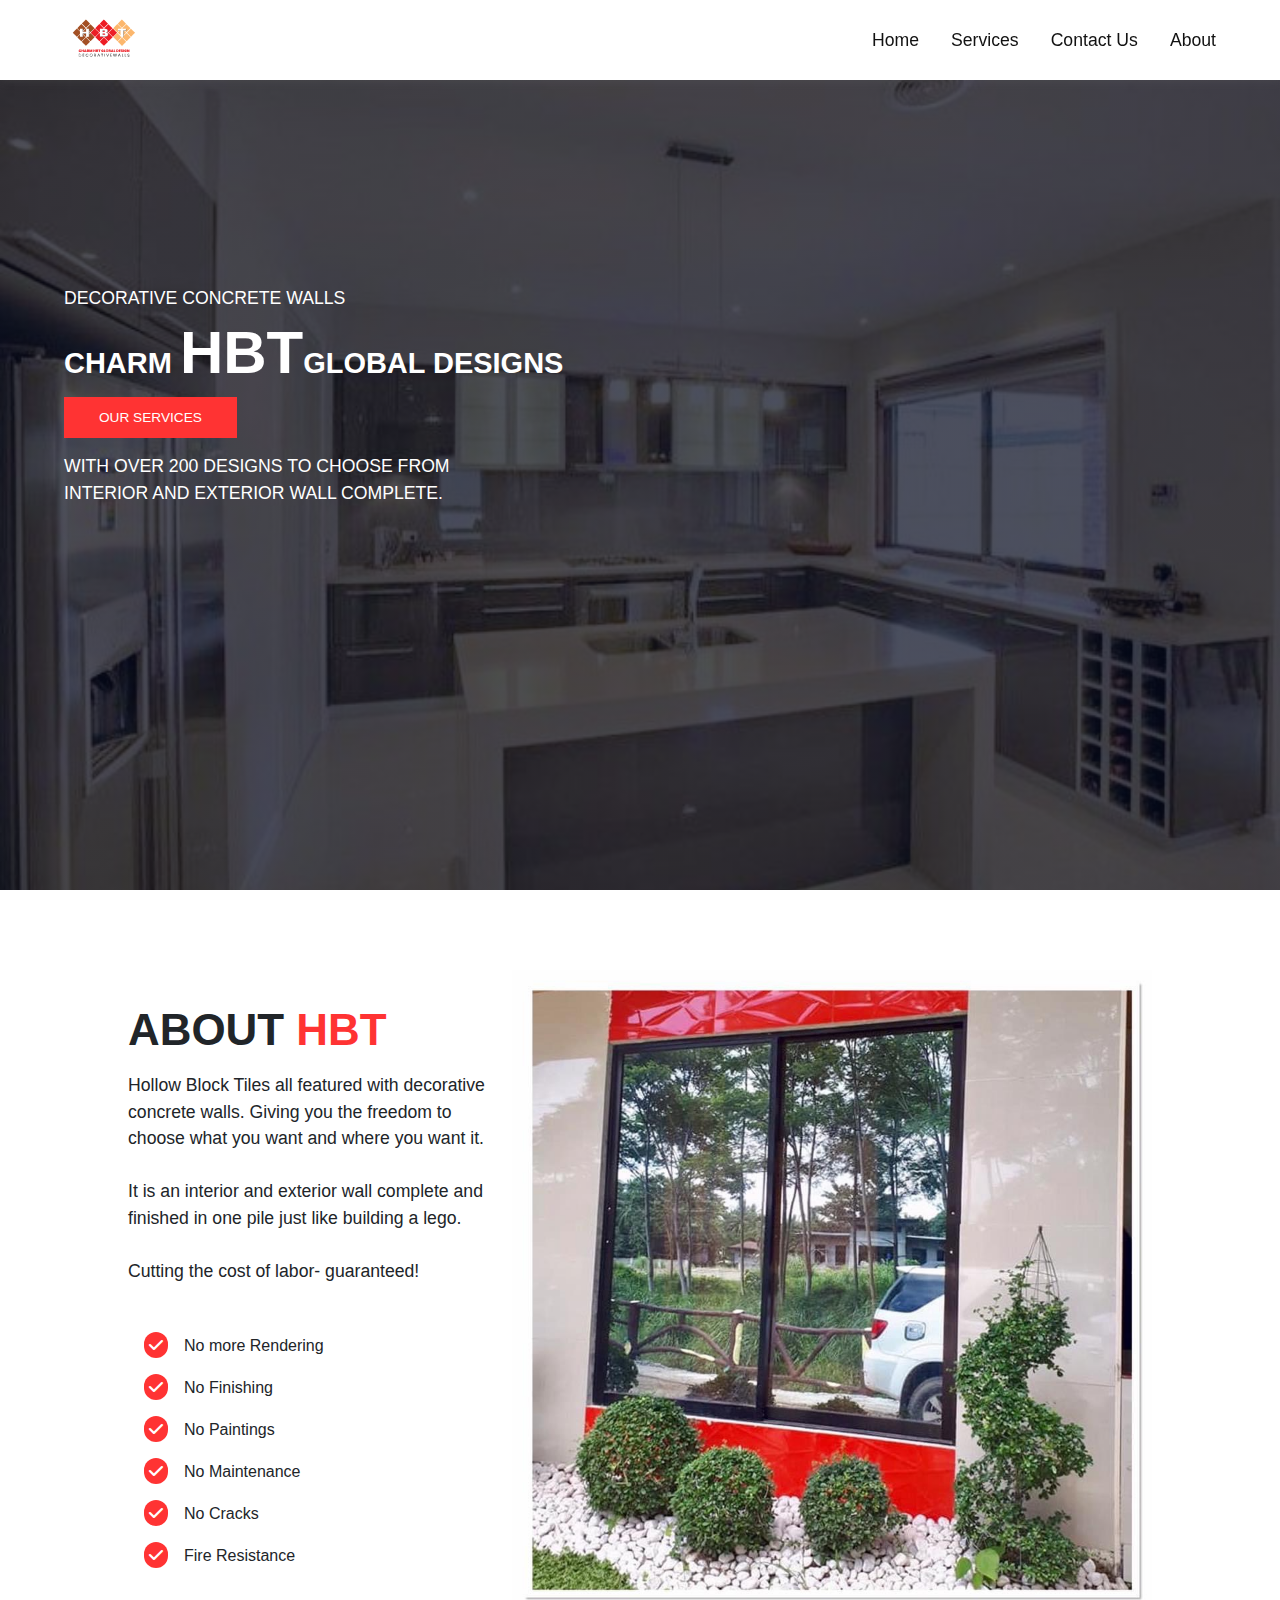
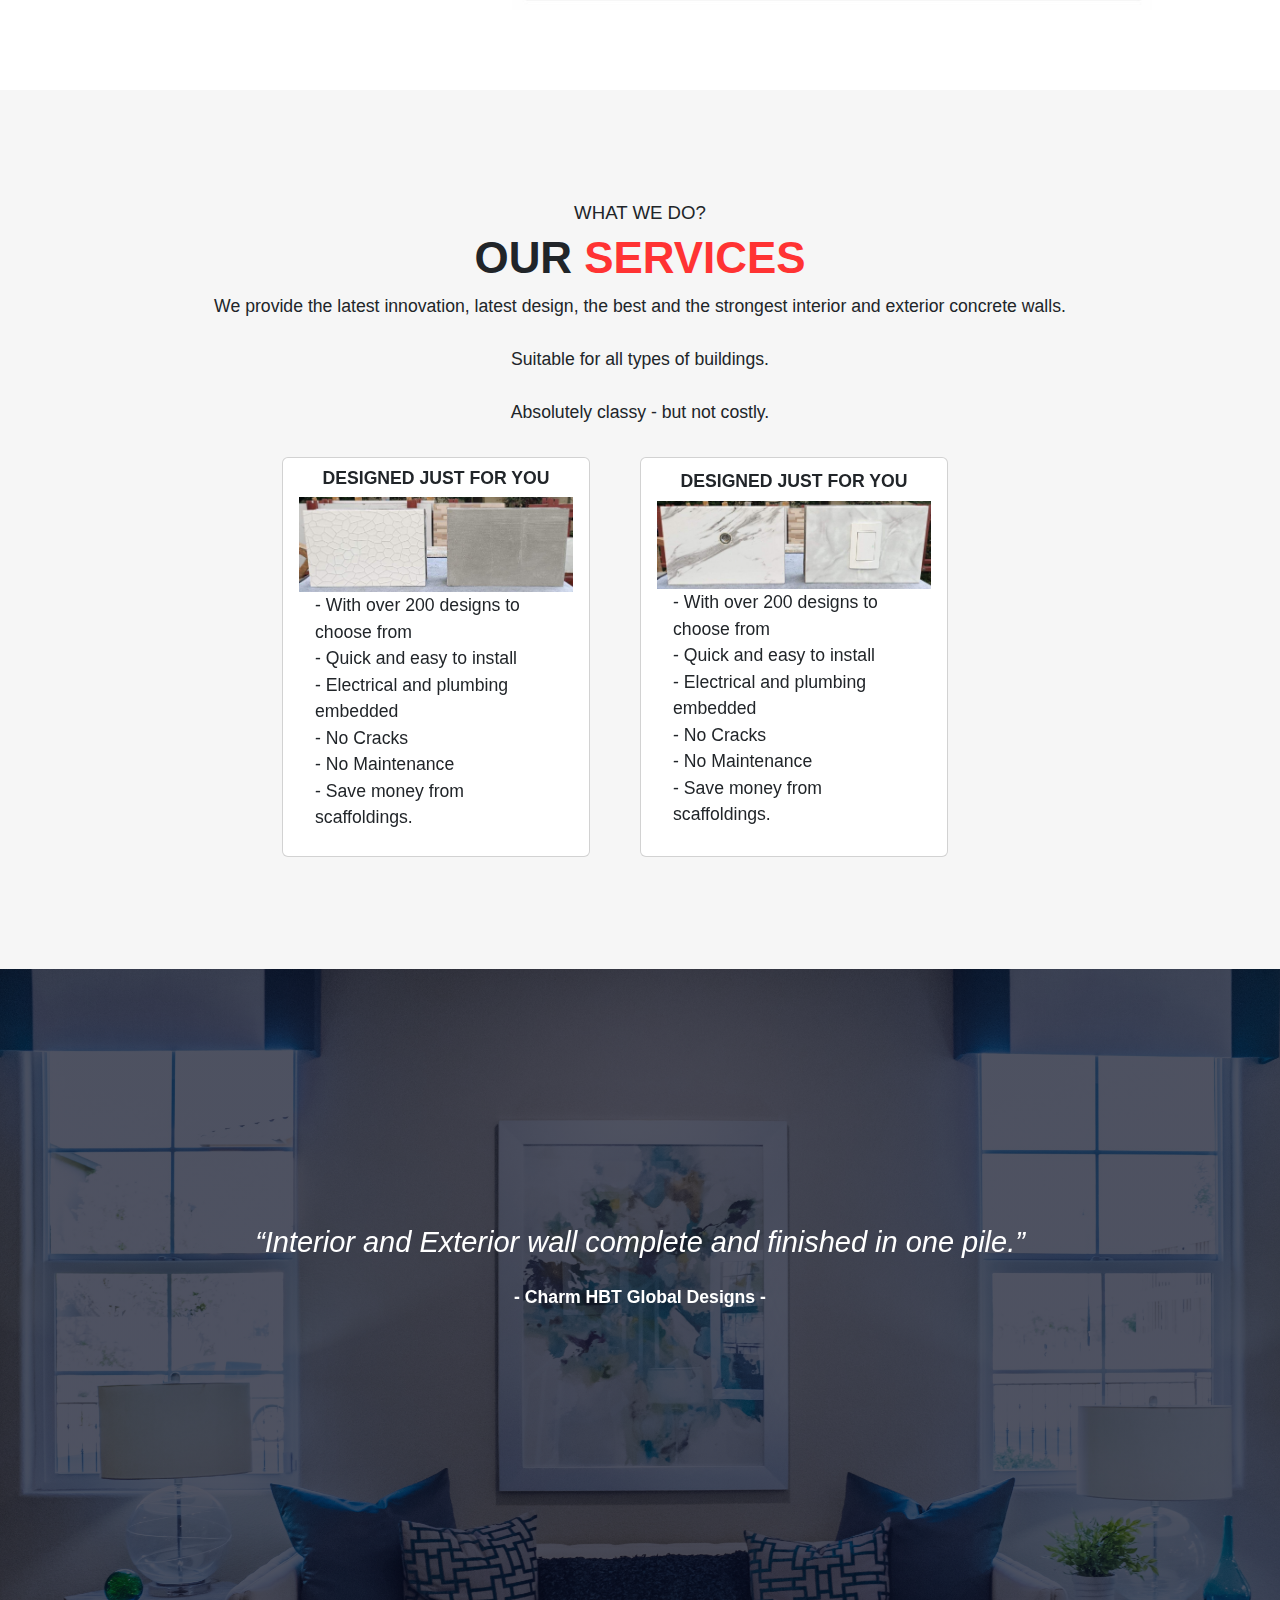
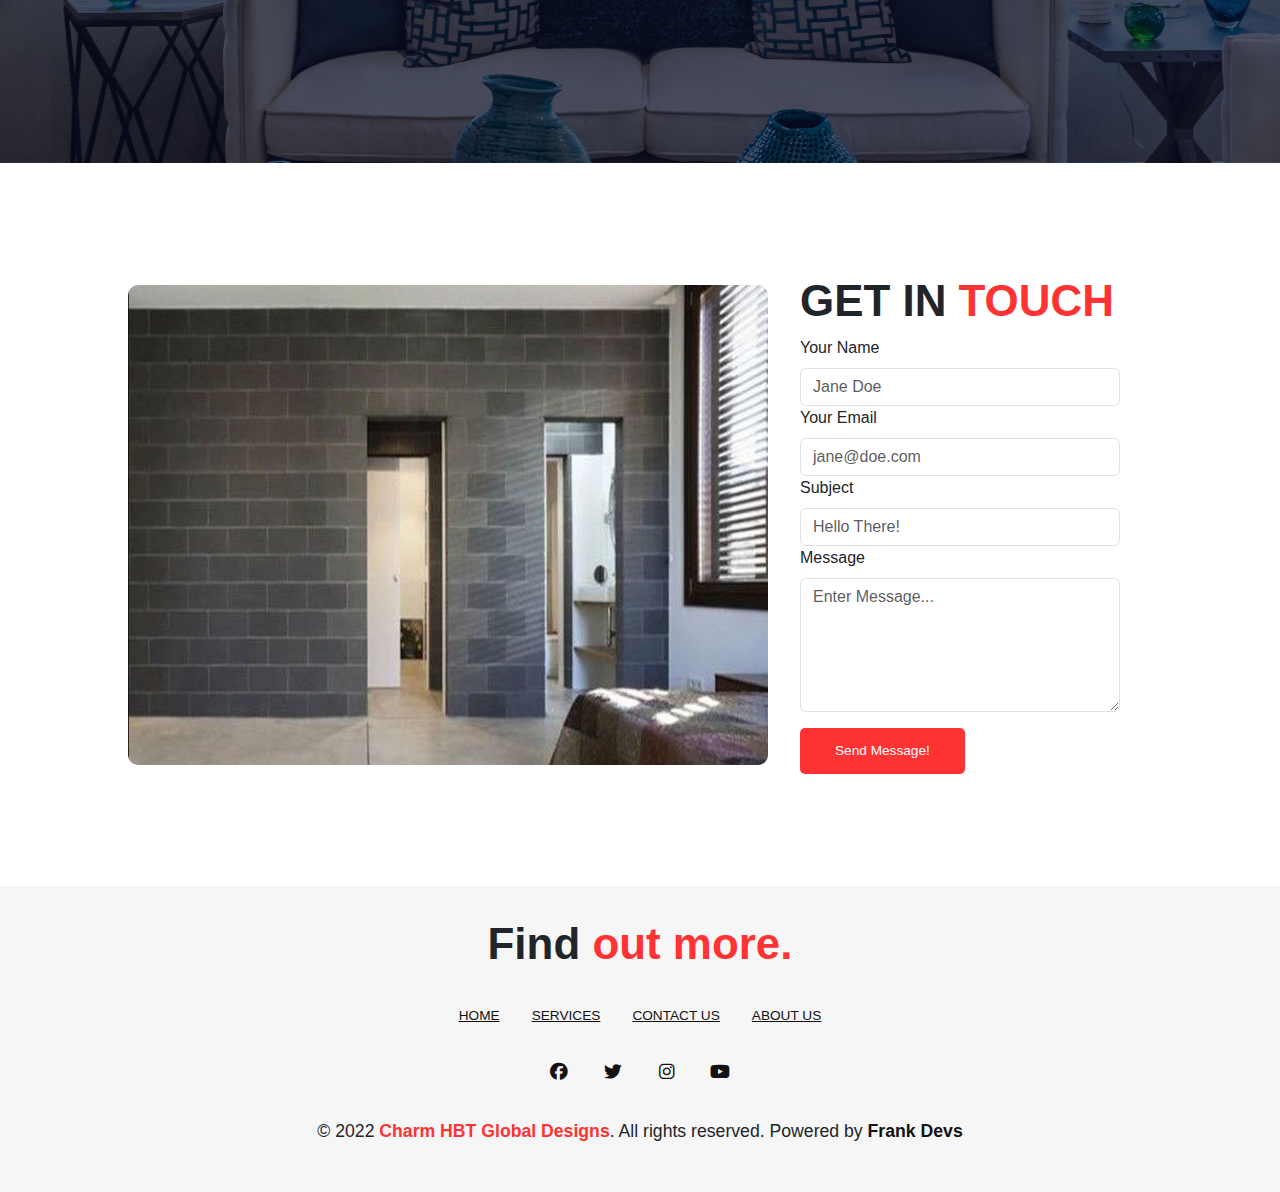
==== index.html @ bb8af771 "a" ====
<!DOCTYPE html>
<html lang="en">
<head>
    <meta charset="UTF-8">
    <meta http-equiv="X-UA-Compatible" content="IE=edge">
    <meta name="viewport" content="width=device-width, initial-scale=1.0">
    <link rel="icon" href="img/logo.ico">
    <link rel="stylesheet" href="https://cdnjs.cloudflare.com/ajax/libs/font-awesome/6.2.1/css/all.min.css">
    <link rel="stylesheet" href="css/style.css">
    <link rel="stylesheet" href="https://cdn.jsdelivr.net/npm/swiper/swiper-bundle.min.css" />
    <link href="https://cdn.jsdelivr.net/npm/bootstrap@5.0.2/dist/css/bootstrap.min.css" rel="stylesheet" />
    <title>Home - Charm HBT Global Designs</title>
</head>
<body>
    <header class="header">
        <section class="flex">
            <a href="index.html" class="logo"><img src="img/logo.svg" /></a>

            <nav class="navbar">
                <a href="index.html">Home</a>
                <a href="services.html">Services</a>
                <a href="contact.html">Contact Us</a>
                <a href="about.html">About</a>
            </nav>

            <div id="menu-btn" class="fas fa-bars"></div>
        </section>
    </header>

    <div class="cover">
        <div class="cover-desc">
            <h3>Decorative Concrete Walls</h3>
            <h1>Charm <b>HBT</b>Global Designs</h1>
            <a href="services.html" class="btn1">Our Services</a>
            <p>With over 200 designs to choose from<br>Interior and Exterior wall complete.</p>
        </div>
    </div>

    <div class="about">
        <div class="about-left">
            <h1>About <b>HBT</b></h1>
            <p>
                Hollow Block Tiles all featured with  decorative concrete walls. Giving you the freedom to choose what you want and where you want it.<br><br>
                It is an interior and exterior wall complete and finished in one pile just like building a lego.<br><br>Cutting the cost of labor- guaranteed!
            </p><br>
            <i class="fa-solid fa-check"></i>No more Rendering<br>
            <i class="fa-solid fa-check"></i>No Finishing<br>
            <i class="fa-solid fa-check"></i>No Paintings<br>
            <i class="fa-solid fa-check"></i>No Maintenance<br>
            <i class="fa-solid fa-check"></i>No Cracks<br>
            <i class="fa-solid fa-check"></i>Fire Resistance<br>
        </div>
        <div class="about-right">
            <img src="img/img4.jpg" />
        </div>
    </div>

    <div class="services">
        <div class="services-title">
            <h3>What we do?</h3>
            <h1>Our <b>Services</b></h1>
            <p>We provide the latest innovation, latest design, the best and the strongest interior and exterior concrete walls.<br><br>Suitable for all types of buildings.<br><br>Absolutely classy - but not costly.</p>
        </div>
        <div class="swiper mySwiper">
            <div class="swiper-wrapper">
                <div class="swiper-slide card">
                    <h1>Designed just for you</h1>
                    <img src="img/img6.jpg" />
                    <p>
                        - With over 200 designs to choose from<br>
                        - Quick and easy to install<br>
                        - Electrical and plumbing embedded<br>
                        - No Cracks<br>
                        - No Maintenance<br>
                        - Save money from scaffoldings.
                </p>
                </div>
                <div class="swiper-slide card">
                    <h1>Designed just for you</h1>
                    <img src="img/img7.jpg" />
                    <p>
                        - With over 200 designs to choose from<br>
                        - Quick and easy to install<br>
                        - Electrical and plumbing embedded<br>
                        - No Cracks<br>
                        - No Maintenance<br>
                        - Save money from scaffoldings.
                    </p>
                </div>
            </div>
        </div>
    </div>

    <div class="quote">
        <div class="quote-desc">
            <div class="swiper mySwiper1">
                <div class="swiper-wrapper">
                    <div class="swiper-slide">
                        <h3>“Interior and Exterior wall complete and finished in one pile.”</h3>
                        <p>- Charm HBT Global Designs -</p>
                    </div>
                    <div class="swiper-slide">
                        <h3>“Classy yet not costly save money and time with hundreds of designs to choose from.”</h3>
                        <p>- Charm HBT Global Designs -</p>
                    </div>
                    <div class="swiper-slide">
                        <h3>“Electrical and plumbing already embedded.”</h3>
                        <p>- Charm HBT Global Designs -</p>
                    </div>
                    <div class="swiper-slide">
                        <h3>“Quick and easy to install”</h3>
                        <p>- Charm HBT Global Designs -</p>
                    </div>
                    <div class="swiper-slide">
                        <h3>“Guaranteed less labor cost. Save heaps of money”</h3>
                        <p>- Charm HBT Global Designs -</p>
                    </div>
                </div>
            </div>
        </div>
    </div>

    <div class="contact">
        <div class="contact-img">
            <img src="img/img3.jpg" />
        </div>
        <div class="contact-desc order">
            <form action="contact.php" method="POST" class="form">
                <h1>Get In <b>Touch</b></h1>
                <div class="form-group">
                    <label for="name" class="form-label">Your Name</label>
                    <input type="text" class="form-control" id="name" name="name" placeholder="Jane Doe" tabindex="1" required>
                </div>
                <div class="form-group">
                    <label for="email" class="form-label">Your Email</label>
                    <input type="email" class="form-control" id="email" name="email" placeholder="jane@doe.com" tabindex="2" required>
                </div>
                <div class="form-group">
                    <label for="subject" class="form-label">Subject</label>
                    <input type="text" class="form-control" id="subject" name="subject" placeholder="Hello There!" tabindex="3" required>
                </div>
                <div class="form-group">
                    <label for="message" class="form-label">Message</label>
                    <textarea class="form-control" rows="5" cols="50" id="message" name="message" placeholder="Enter Message..." tabindex="4"></textarea>
                </div>
                <div>
                    <button type="submit" class="btn" name="submit">Send Message!</button>
                </div>
            </form>
        </div>
    </div>

    <div class="footer">
        <div class="footer-title">
            <h1>Find <b>out more.</b></h1>
            <ul>
                <li><a href="index.html">Home</a></li>
                <li><a href="services.html">Services</a></li>
                <li><a href="contact.html">Contact Us</a></li>
                <li><a href="about.html">About Us</a></li>
            </ul>
            <ol>
                <a href="services.html" target="_blank"><i class="fa-brands fa-facebook"></i></a>
                <a href="services.html" target="_blank"><i class="fa-brands fa-twitter"></i></a>
                <a href="services.html" target="_blank"><i class="fa-brands fa-instagram"></i></a>
                <a href="services.html" target="_blank"><i class="fa-brands fa-youtube"></i></a>
            </ol>
            <p>© 2022 <b>Charm HBT Global Designs</b>. All rights reserved. Powered by <b><a href="https://www.facebook.com/Dhinedevs" target="_blank">Frank Devs</a></b></p>
        </div>
    </div>

    <script src="https://cdn.jsdelivr.net/npm/swiper/swiper-bundle.min.js"></script>
    <script src="js/main.js"></script>
</body>
</html>
---- css/style.css ----
@import url("header.css");
@import url("footer.css");
.cover {
  height: 90vh;
  padding: 13rem 5%;
  background-image: linear-gradient(rgba(4, 9, 30, 0.7), rgba(4, 9, 30, 0.7)), url(/img/cover.jpg);
  background-position: center;
  background-size: cover;
}
.cover .cover-desc h3 {
  font-size: var(--p);
  font-weight: 500;
  color: var(--white);
  text-transform: uppercase;
}
.cover .cover-desc h1 {
  font-size: var(--h2);
  font-weight: 800;
  margin-bottom: 1rem;
  text-transform: uppercase;
  color: var(--white);
}
.cover .cover-desc p {
  font-size: var(--p);
  text-transform: uppercase;
  color: var(--white);
  margin-top: 1.5rem;
}
.cover .cover-desc b {
  color: var(--white);
  font-size: 60px;
}
.cover .cover-desc .btn1 {
  padding: 12px 34px;
  font-size: var(--a);
  border: 1px solid var(--red);
  background-color: var(--red);
  text-decoration: none;
  color: var(--white);
  text-transform: uppercase;
  transition: 0.5s ease;
}
.cover .cover-desc .btn1:hover {
  background-color: transparent;
  border: 1px solid var(--white);
  color: var(--white);
}

@media (max-width: 800px) and (min-width: 501px) {
  .cover {
    padding: 11rem 5%;
    text-align: center;
  }
}
@media (max-width: 500px) {
  .cover {
    padding: 9rem 1rem;
    text-align: center;
  }
  .cover .cover-desc h1 {
    margin-bottom: 1.5rem;
  }
  .cover .cover-desc .btn1 {
    padding: 1rem 2rem;
  }
}
.about {
  display: flex;
  justify-content: center;
  align-items: center;
  padding: 5rem 10%;
}
.about .about-left {
  width: 35rem;
}
.about .about-left p {
  font-size: var(--p);
  margin: 1rem 0;
}
.about .about-left h1 {
  font-size: var(--h1);
  text-transform: uppercase;
  font-weight: 800;
}
.about .about-left b {
  font-weight: 800;
  color: var(--red);
}
.about .about-left i {
  background-color: var(--red);
  border-radius: 50px;
  padding: 5px 5px;
  margin: 0.5rem 1rem;
  color: var(--white);
}
.about .about-right img {
  width: 40rem;
}

@media (max-width: 800px) {
  .about {
    width: 100%;
    display: block;
  }
  .about .about-left {
    width: 100%;
    margin-bottom: 2rem;
  }
  .about .about-left h3 {
    text-align: center;
  }
  .about .about-left h1 {
    text-align: center;
  }
  .about .about-left p {
    text-align: center;
    width: 100%;
  }
  .about .about-right img {
    width: 100%;
    border-radius: 20px;
  }
}
span {
  font-weight: 800;
}

.services {
  padding: 7rem 10%;
  background-color: var(--lightgray);
}
.services .services-title {
  margin-bottom: 2rem;
  text-align: center;
}
.services .services-title h3 {
  font-size: var(--h3);
  text-align: center;
  font-weight: 500;
  text-transform: uppercase;
}
.services .services-title h1 {
  font-size: var(--h1);
  text-align: center;
  font-weight: 800;
  text-transform: uppercase;
}
.services .services-title b {
  color: var(--red);
  font-weight: 800;
}
.services .services-title p {
  font-size: var(--p);
}
.services .swiper {
  width: 100%;
  height: 100%;
}
.services .swiper .swiper-wrapper {
  justify-content: center;
}
.services .swiper .swiper-wrapper .swiper-slide {
  height: 25rem;
  padding: 1rem 1rem;
  justify-content: center;
  align-items: center;
  background-color: var(--white);
  overflow: hidden;
}
.services .swiper .swiper-wrapper .swiper-slide h1 {
  font-size: var(--p);
  text-align: center;
  font-weight: 800;
  text-transform: uppercase;
}
.services .swiper .swiper-wrapper .swiper-slide img {
  width: 100%;
  height: 15rem;
  cursor: pointer;
  transition: all 0.5s ease;
}
.services .swiper .swiper-wrapper .swiper-slide img:hover {
  transform: scale(1.1);
}
.services .swiper .swiper-wrapper .swiper-slide h3 {
  font-size: var(--h3);
  font-weight: 800;
  text-transform: uppercase;
  padding: 1rem 1rem;
}
.services .swiper .swiper-wrapper .swiper-slide p {
  margin: 0 1rem;
  font-size: var(--p);
  margin-bottom: 1rem;
}
.services .swiper .swiper-wrapper .swiper-slide a {
  padding: 1rem 1rem;
  text-decoration: underline;
  color: var(--black);
  font-weight: 500;
  text-transform: uppercase;
}

@media (max-width: 800px) {
  .services {
    height: 100%;
    padding: 5rem 0.5rem;
  }
  .services .swiper .swiper-wrapper {
    justify-content: space-between;
  }
  .services .swiper .swiper-wrapper .swiper-slide {
    margin-bottom: 2.5rem;
  }
  .services .swiper .swiper-wrapper .swiper-slide img {
    height: auto;
  }
}
.quote {
  height: 88.2vh;
  padding: 15rem 10%;
  background-image: linear-gradient(rgba(4, 9, 30, 0.7), rgba(4, 9, 30, 0.7)), url(/img/cover2.jpg);
  background-position: center;
  background-size: cover;
}
.quote .quote-desc {
  text-align: center;
}
.quote .quote-desc h3 {
  font-size: var(--h2);
  color: var(--white);
  font-style: italic;
  font-weight: 500;
  padding: 1rem 1rem;
}
.quote .quote-desc p {
  padding: 0 1rem;
  color: var(--white);
  font-size: var(--p);
  font-weight: 800;
  margin-bottom: 1rem;
}

.contact {
  display: flex;
  justify-content: space-around;
  align-items: center;
  padding: 5rem 10%;
}
.contact .contact-img img {
  width: 40rem;
  height: 30rem;
  border-radius: 10px;
}
.contact .contact-desc {
  background-color: var(--white);
  padding: 2rem 2rem;
  border-radius: 10px;
}
.contact .contact-desc h1 {
  font-size: var(--h1);
  text-transform: uppercase;
  font-weight: 800;
}
.contact .contact-desc b {
  color: var(--red);
  font-weight: 800;
}
.contact .contact-desc textarea {
  margin-bottom: 1rem;
}
.contact .contact-desc .btn {
  padding: 12px 34px;
  border-radius: 5px;
  background-color: var(--red);
  color: var(--white);
  font-size: var(--a);
  text-decoration: none;
  transition: 0.5s ease;
}
.contact .contact-desc .btn:hover {
  background-color: var(--black);
}

@media (max-width: 800px) and (min-width: 501px) {
  .contact {
    padding: 5rem 2rem;
  }
  .contact .contact-img img {
    width: 25rem;
  }
  .contact .contact-desc {
    padding-left: 2rem;
    padding-right: 0;
  }
}
@media (max-width: 500px) {
  .contact {
    padding: 5rem 2rem;
    display: block;
  }
  .contact .contact-img img {
    display: none;
  }
  .contact .contact-desc {
    padding: 0;
  }
  .contact .contact-desc h1 {
    text-align: center;
  }
}
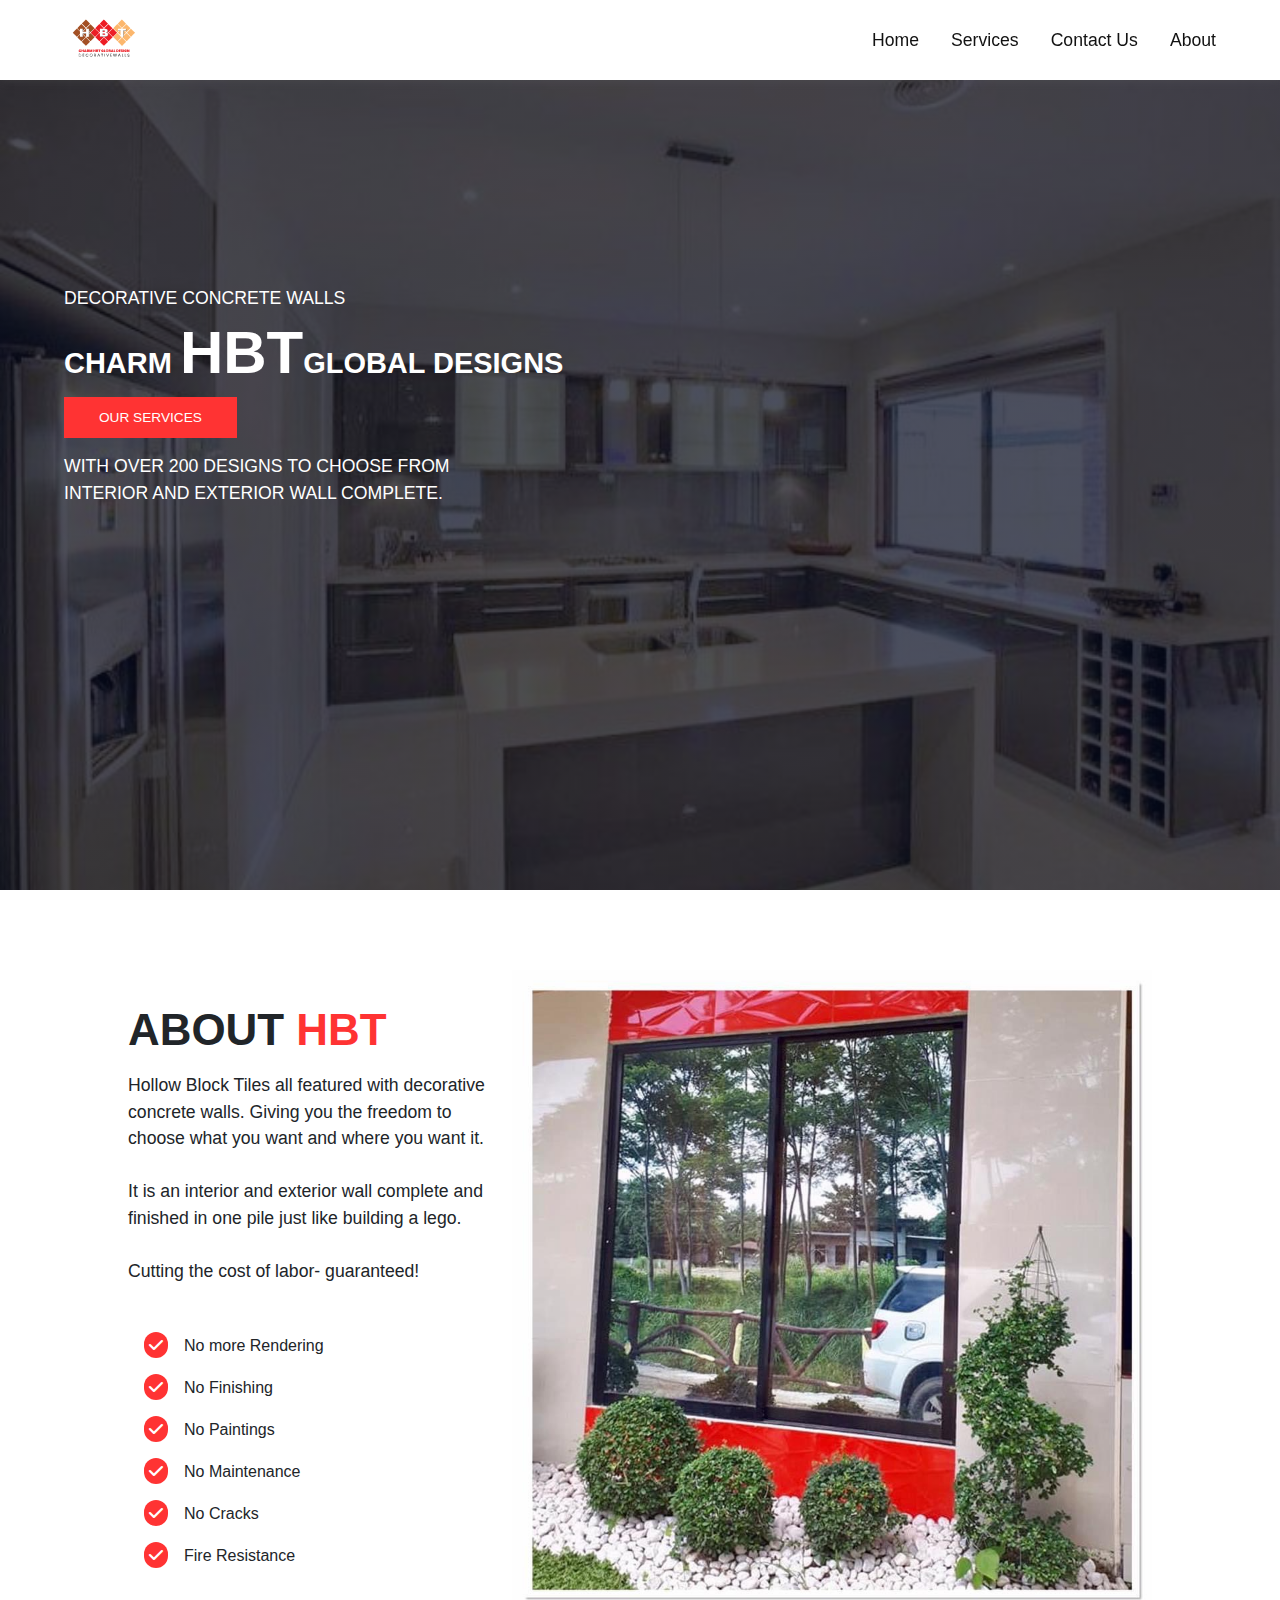
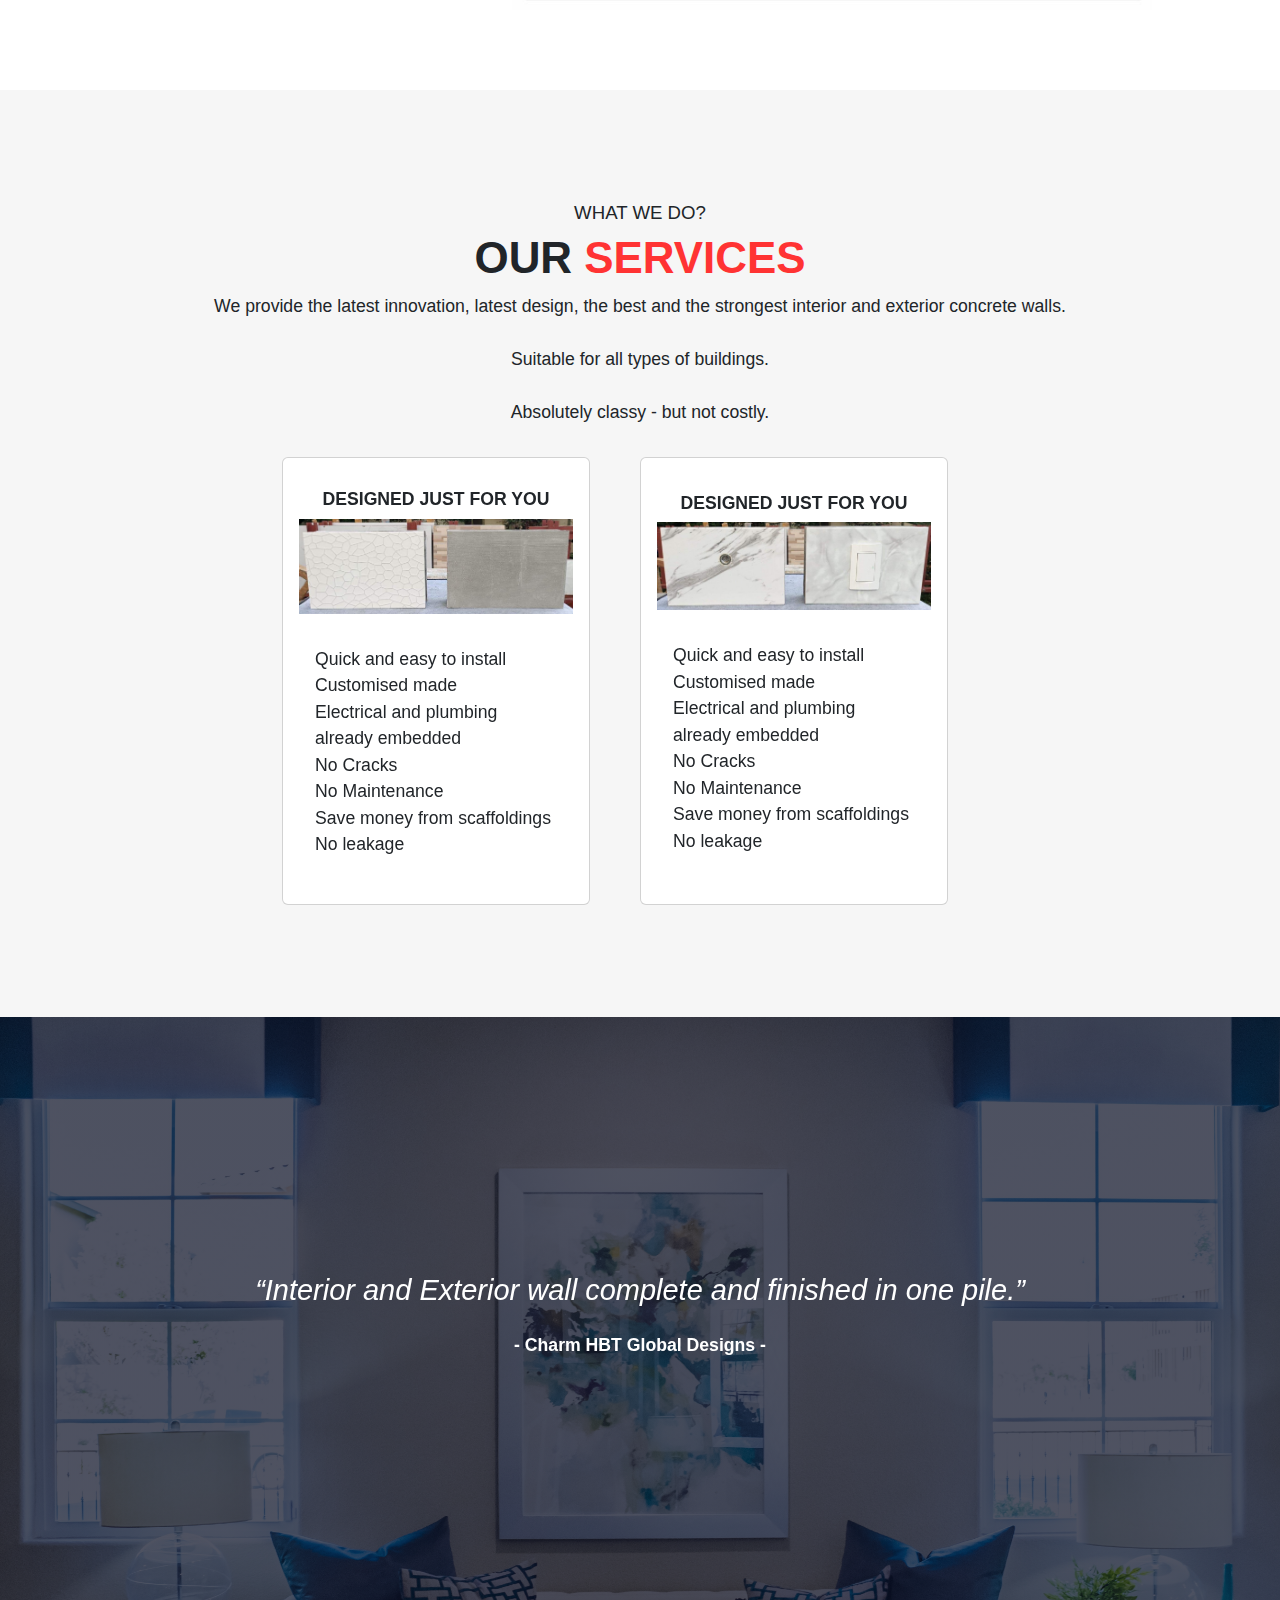
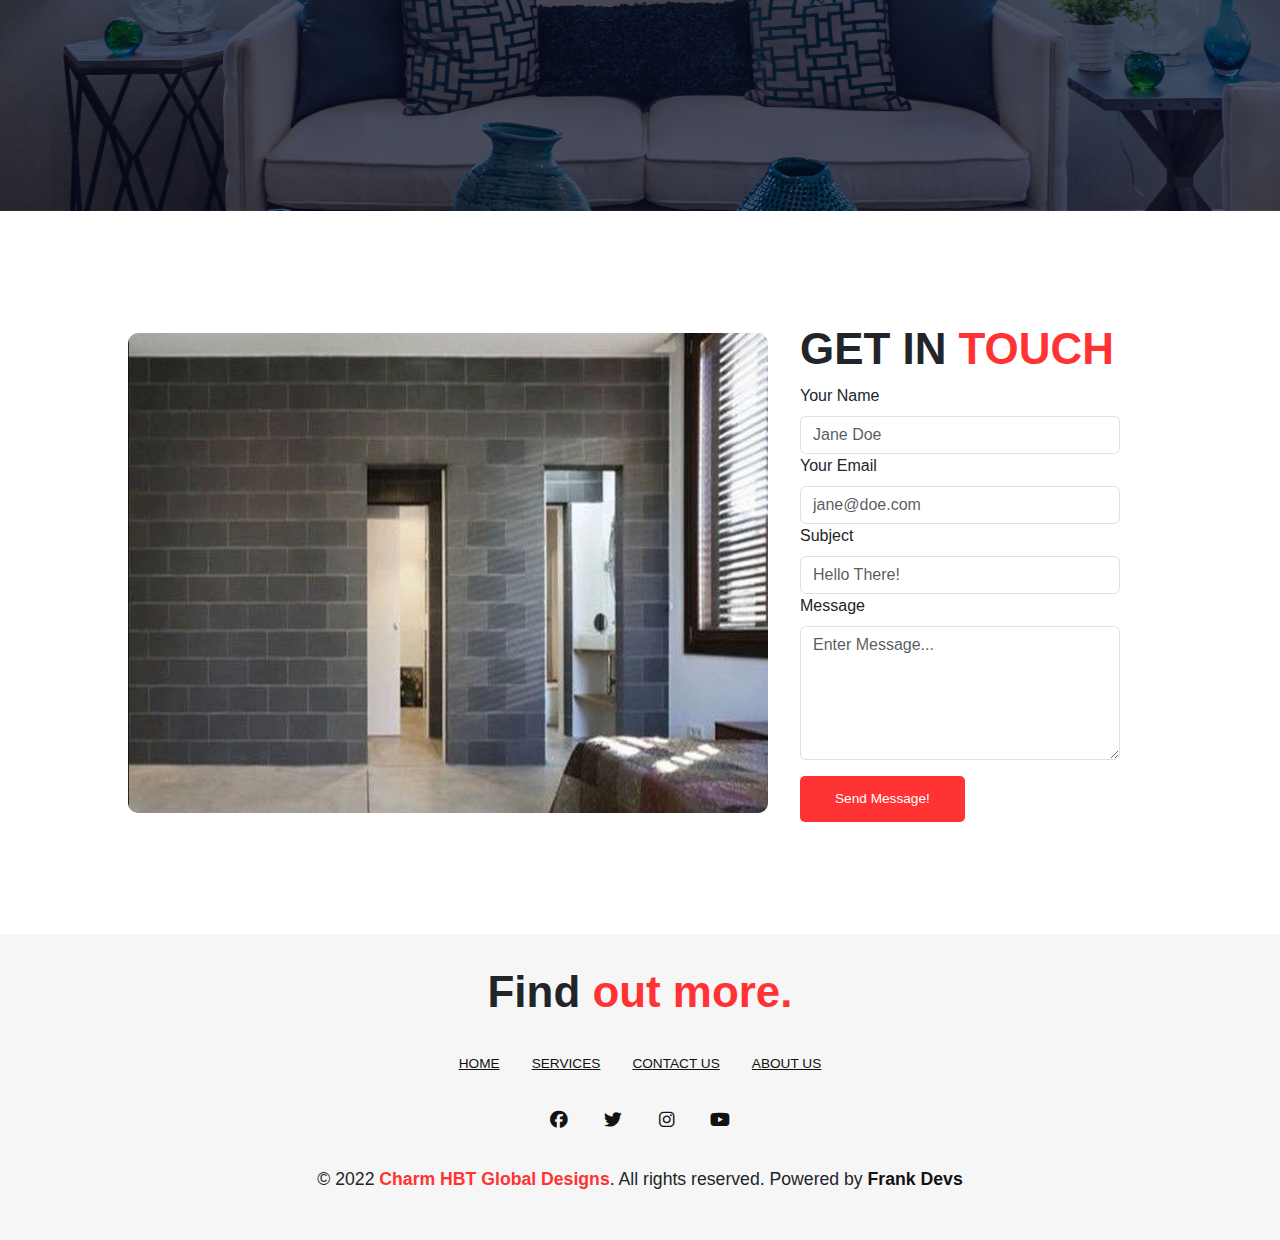
==== commit d239773c: "a" ====
--- a/index.html
+++ b/index.html
@@ -67,24 +67,26 @@
                     <h1>Designed just for you</h1>
                     <img src="img/img6.jpg" />
                     <p>
-                        - With over 200 designs to choose from<br>
-                        - Quick and easy to install<br>
-                        - Electrical and plumbing embedded<br>
-                        - No Cracks<br>
-                        - No Maintenance<br>
-                        - Save money from scaffoldings.
+                        Quick and easy to install<br>
+                        Customised made<br>
+                        Electrical and plumbing already embedded<br>
+                        No Cracks<br>
+                        No Maintenance<br>
+                        Save money from scaffoldings
+                        No leakage
                 </p>
                 </div>
                 <div class="swiper-slide card">
                     <h1>Designed just for you</h1>
                     <img src="img/img7.jpg" />
                     <p>
-                        - With over 200 designs to choose from<br>
-                        - Quick and easy to install<br>
-                        - Electrical and plumbing embedded<br>
-                        - No Cracks<br>
-                        - No Maintenance<br>
-                        - Save money from scaffoldings.
+                        Quick and easy to install<br>
+                        Customised made<br>
+                        Electrical and plumbing already embedded<br>
+                        No Cracks<br>
+                        No Maintenance<br>
+                        Save money from scaffoldings
+                        No leakage
                     </p>
                 </div>
             </div>
--- a/css/style.css
+++ b/css/style.css
@@ -160,7 +160,7 @@
   justify-content: center;
 }
 .services .swiper .swiper-wrapper .swiper-slide {
-  height: 25rem;
+  height: 28rem;
   padding: 1rem 1rem;
   justify-content: center;
   align-items: center;
@@ -175,7 +175,6 @@
 }
 .services .swiper .swiper-wrapper .swiper-slide img {
   width: 100%;
-  height: 15rem;
   cursor: pointer;
   transition: all 0.5s ease;
 }
@@ -189,7 +188,7 @@
   padding: 1rem 1rem;
 }
 .services .swiper .swiper-wrapper .swiper-slide p {
-  margin: 0 1rem;
+  margin: 2rem 1rem;
   font-size: var(--p);
   margin-bottom: 1rem;
 }
@@ -211,9 +210,6 @@
   }
   .services .swiper .swiper-wrapper .swiper-slide {
     margin-bottom: 2.5rem;
-  }
-  .services .swiper .swiper-wrapper .swiper-slide img {
-    height: auto;
   }
 }
 .quote {
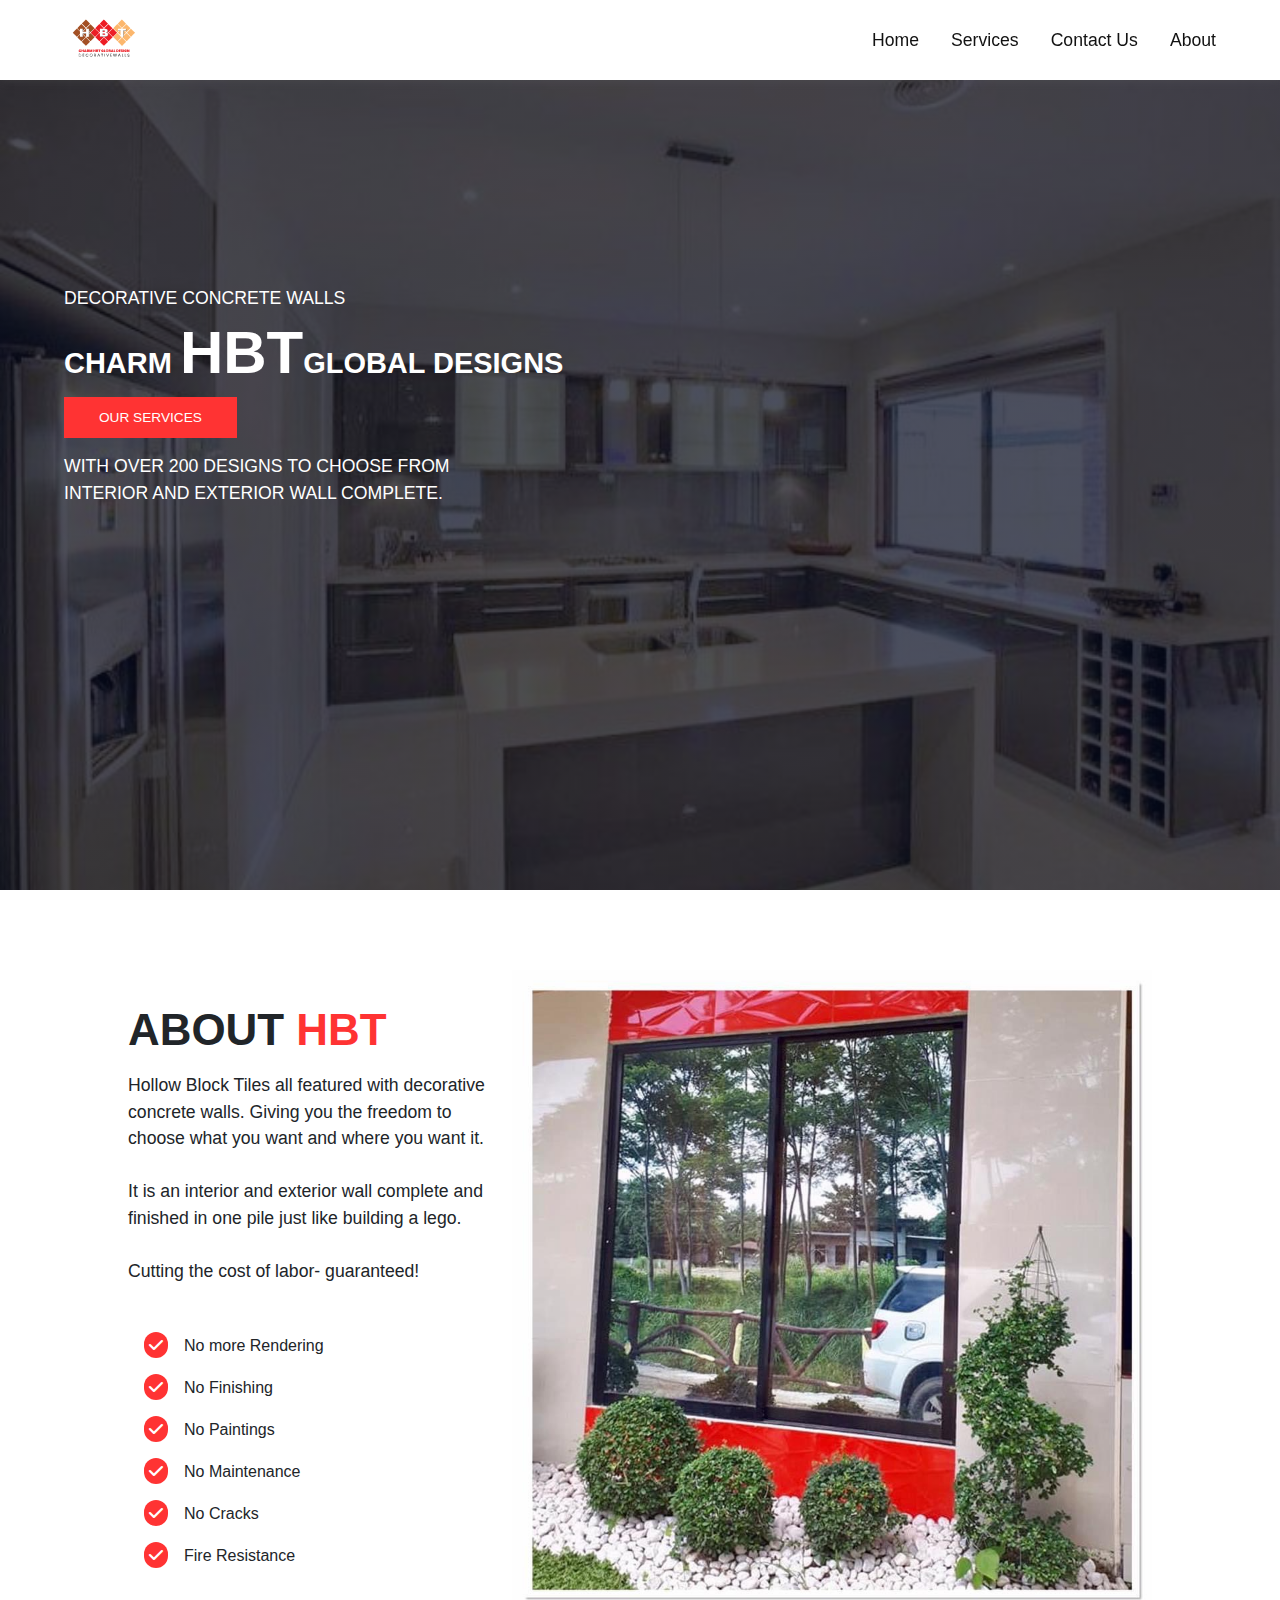
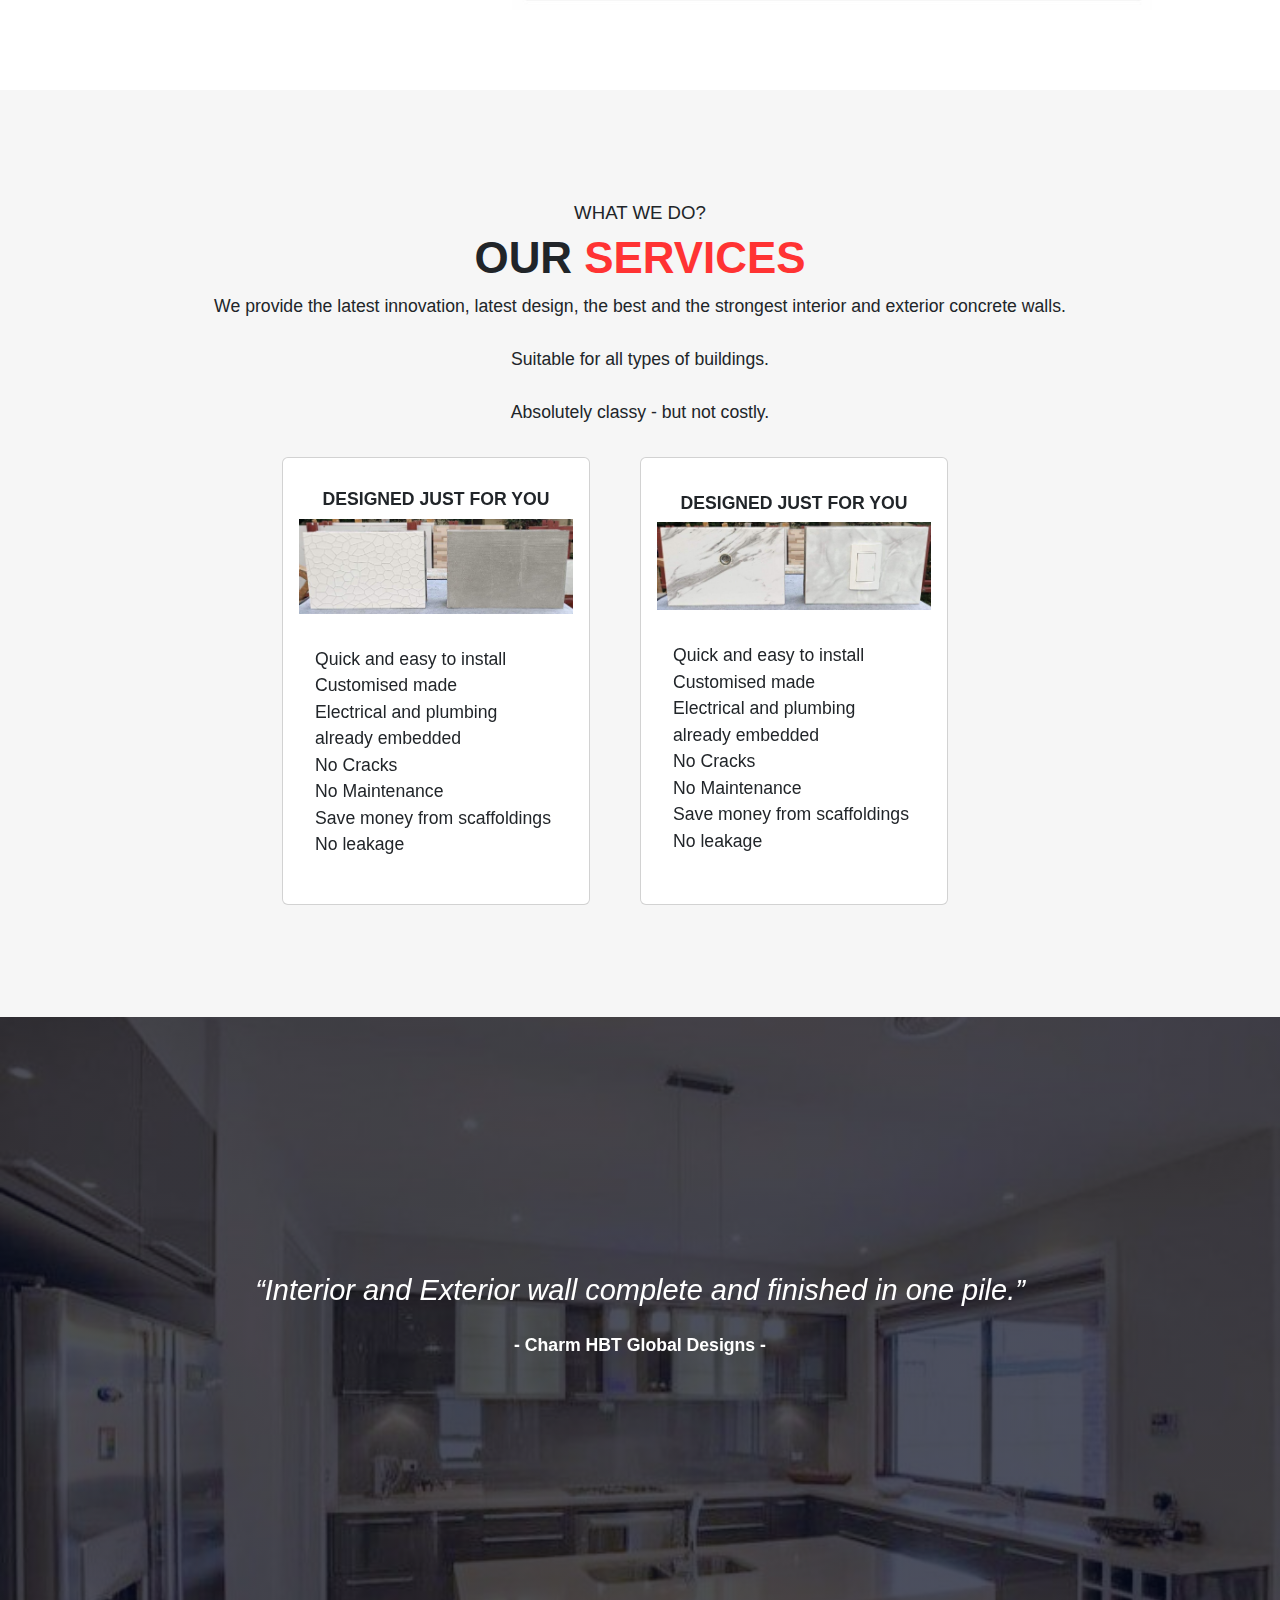
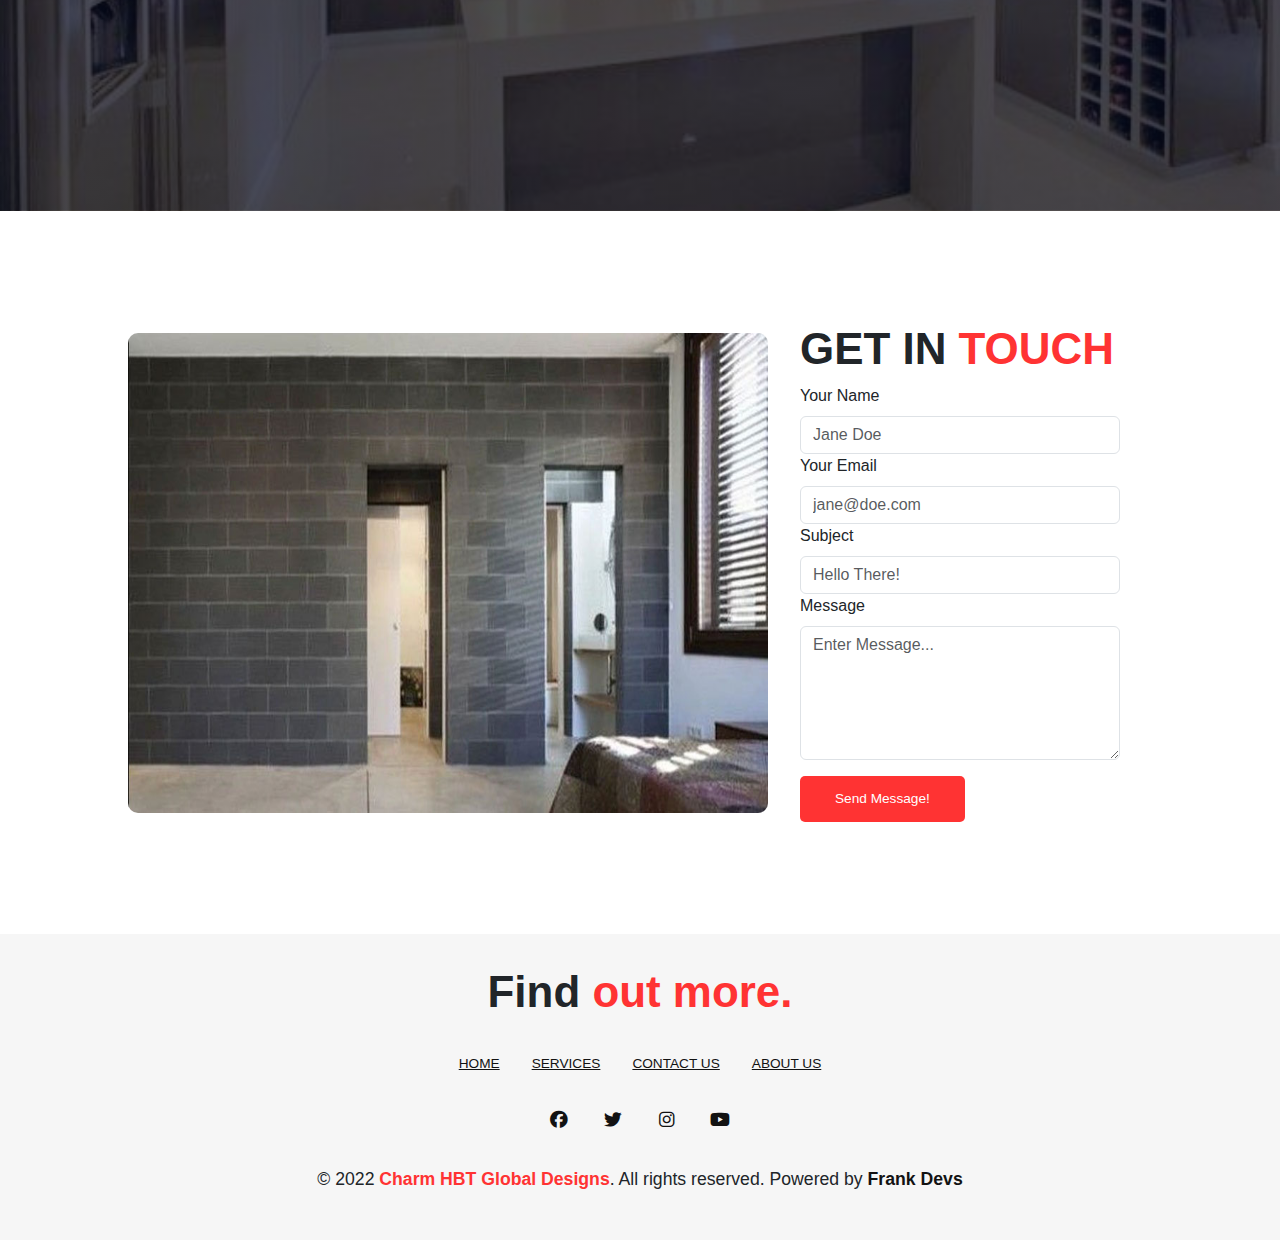
==== commit a73bc42d: "a" ====
--- a/index.html
+++ b/index.html
@@ -72,7 +72,7 @@
                         Electrical and plumbing already embedded<br>
                         No Cracks<br>
                         No Maintenance<br>
-                        Save money from scaffoldings
+                        Save money from scaffoldings<br>
                         No leakage
                 </p>
                 </div>
@@ -85,7 +85,7 @@
                         Electrical and plumbing already embedded<br>
                         No Cracks<br>
                         No Maintenance<br>
-                        Save money from scaffoldings
+                        Save money from scaffoldings<br>
                         No leakage
                     </p>
                 </div>
--- a/css/style.css
+++ b/css/style.css
@@ -215,7 +215,7 @@
 .quote {
   height: 88.2vh;
   padding: 15rem 10%;
-  background-image: linear-gradient(rgba(4, 9, 30, 0.7), rgba(4, 9, 30, 0.7)), url(/img/cover2.jpg);
+  background-image: linear-gradient(rgba(4, 9, 30, 0.7), rgba(4, 9, 30, 0.7)), url(/img/cover.jpg);
   background-position: center;
   background-size: cover;
 }
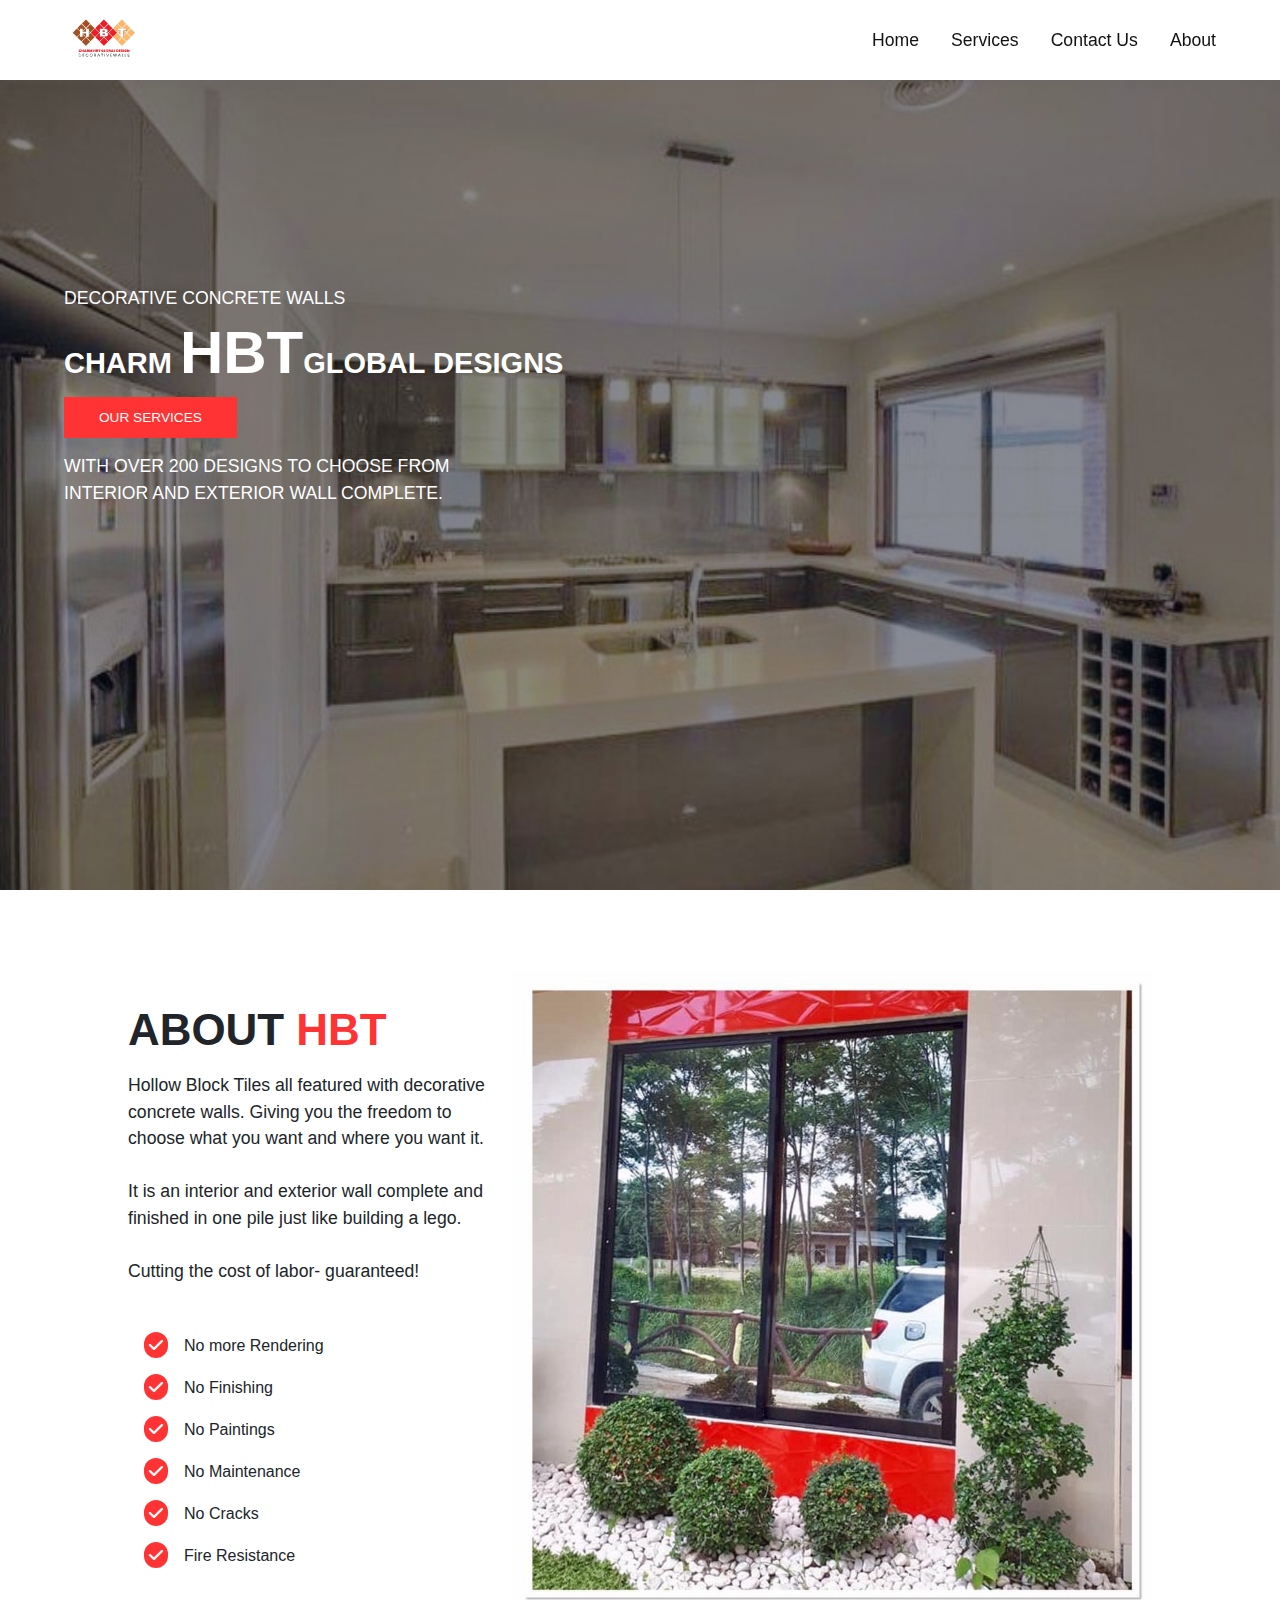
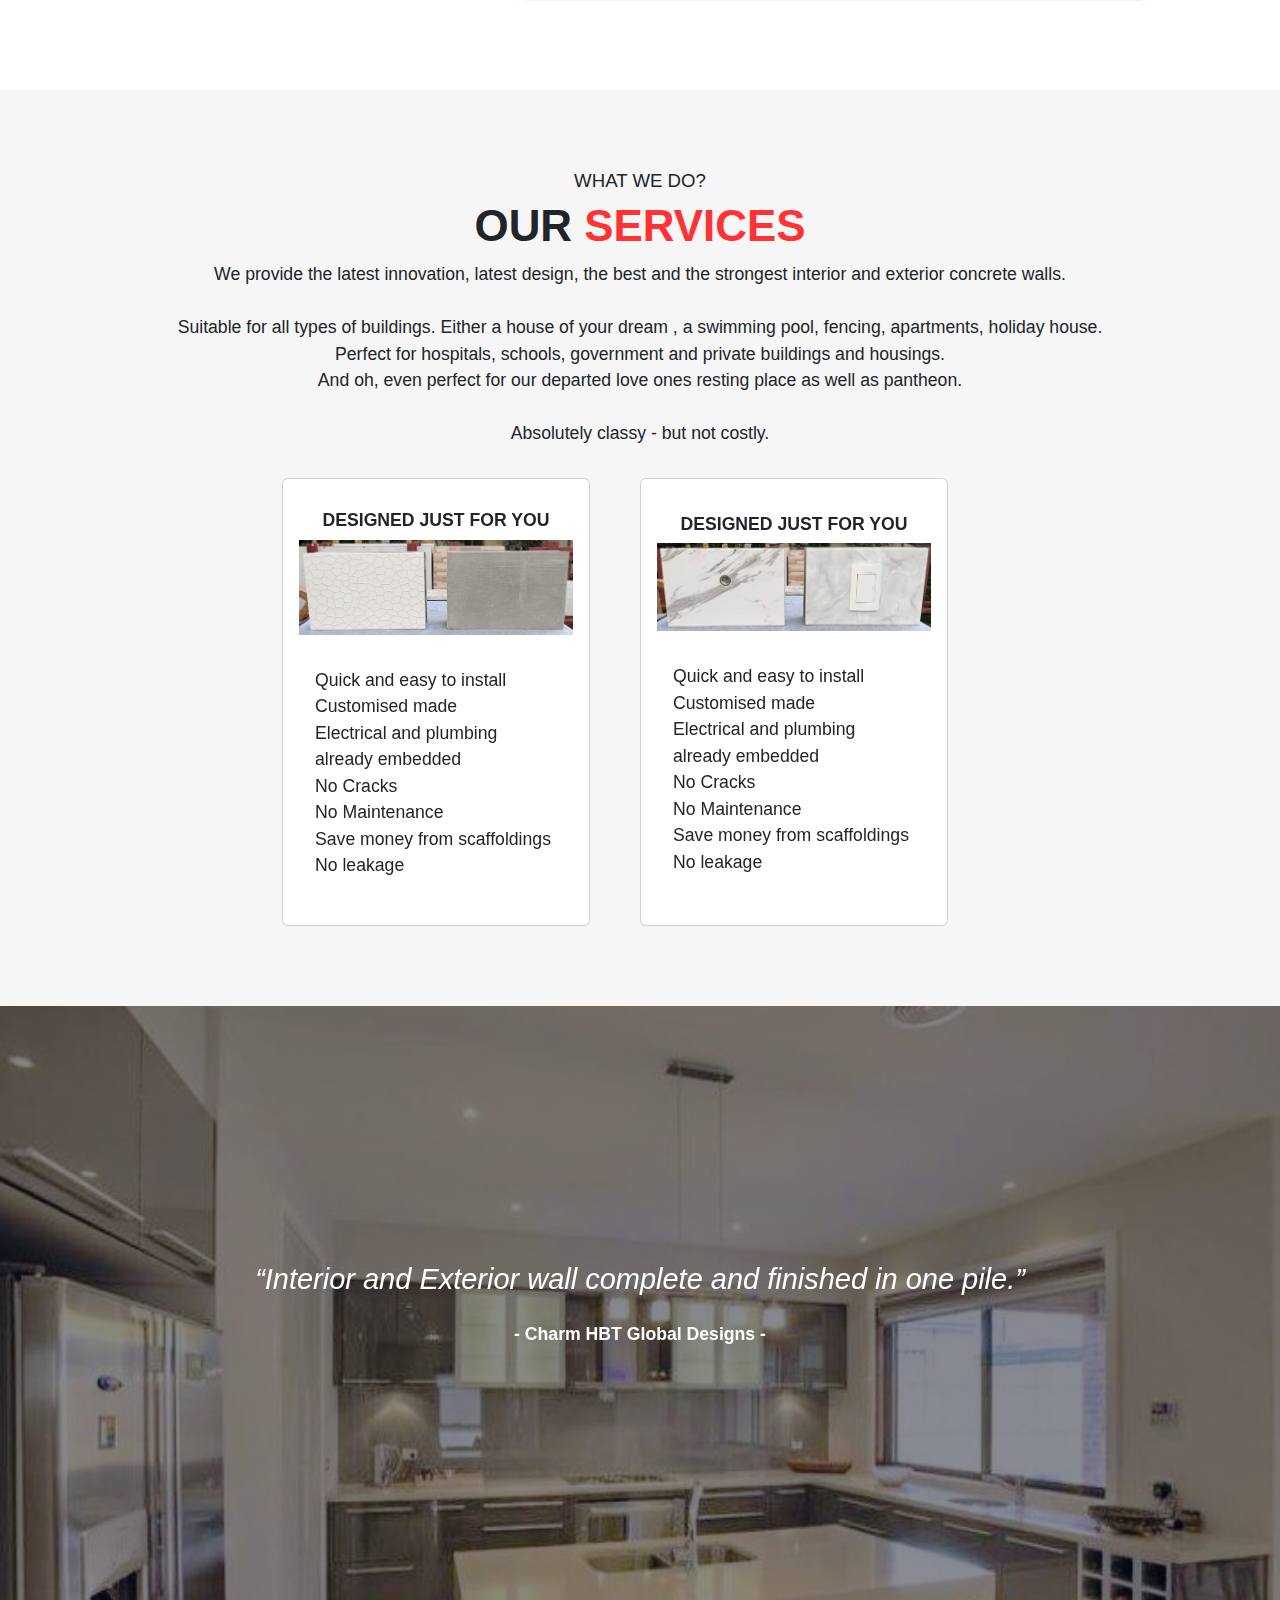
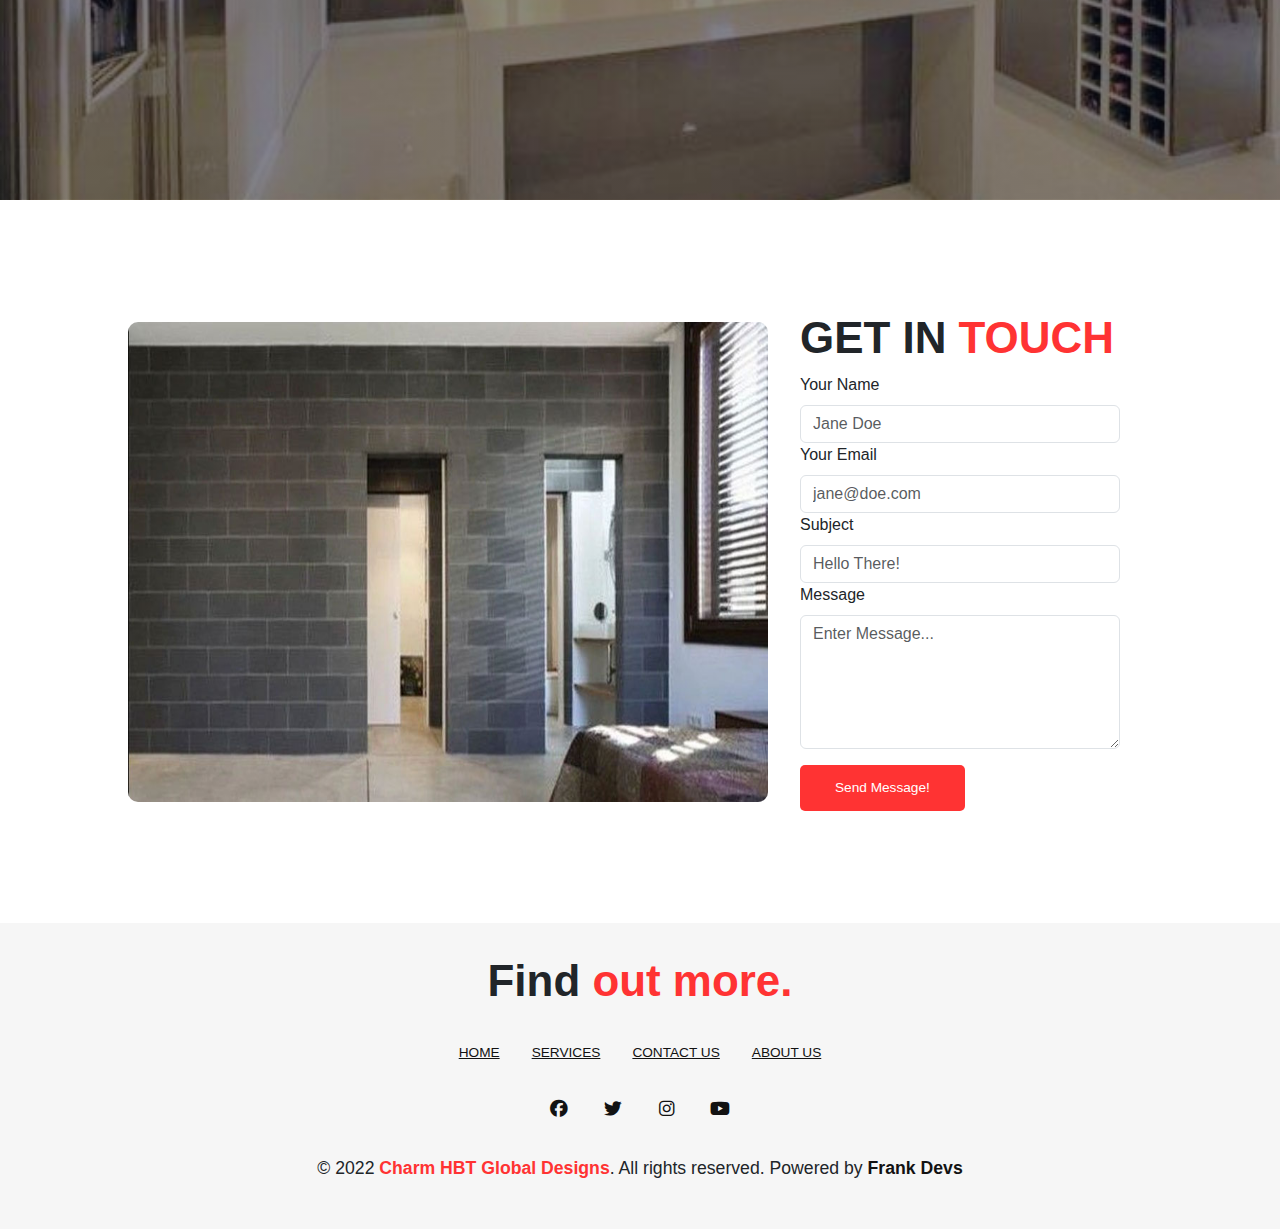
==== commit 6607fee3: "a" ====
--- a/index.html
+++ b/index.html
@@ -59,7 +59,7 @@
         <div class="services-title">
             <h3>What we do?</h3>
             <h1>Our <b>Services</b></h1>
-            <p>We provide the latest innovation, latest design, the best and the strongest interior and exterior concrete walls.<br><br>Suitable for all types of buildings.<br><br>Absolutely classy - but not costly.</p>
+            <p>We provide the latest innovation, latest design, the best and the strongest interior and exterior concrete walls.<br><br>Suitable for all types of buildings. Either a house of your dream , a swimming pool, fencing, apartments, holiday house.<br>Perfect for hospitals, schools, government and private buildings and housings.<br>And oh, even perfect for our departed love ones resting place as well as pantheon.<br><br>Absolutely classy - but not costly.</p>
         </div>
         <div class="swiper mySwiper">
             <div class="swiper-wrapper">
--- a/css/style.css
+++ b/css/style.css
@@ -3,7 +3,7 @@
 .cover {
   height: 90vh;
   padding: 13rem 5%;
-  background-image: linear-gradient(rgba(4, 9, 30, 0.7), rgba(4, 9, 30, 0.7)), url(/img/cover.jpg);
+  background-image: linear-gradient(rgba(4, 9, 30, 0.47), rgba(4, 9, 30, 0.437)), url(/img/cover.jpg);
   background-position: center;
   background-size: cover;
 }
@@ -48,13 +48,13 @@
 
 @media (max-width: 800px) and (min-width: 501px) {
   .cover {
-    padding: 11rem 5%;
+    padding: 11rem 8rem;
     text-align: center;
   }
 }
 @media (max-width: 500px) {
   .cover {
-    padding: 9rem 1rem;
+    padding: 10rem 2rem;
     text-align: center;
   }
   .cover .cover-desc h1 {
@@ -126,7 +126,7 @@
 }
 
 .services {
-  padding: 7rem 10%;
+  padding: 5rem 10%;
   background-color: var(--lightgray);
 }
 .services .services-title {
@@ -203,7 +203,7 @@
 @media (max-width: 800px) {
   .services {
     height: 100%;
-    padding: 5rem 0.5rem;
+    padding: 5rem 10%;
   }
   .services .swiper .swiper-wrapper {
     justify-content: space-between;
@@ -215,7 +215,7 @@
 .quote {
   height: 88.2vh;
   padding: 15rem 10%;
-  background-image: linear-gradient(rgba(4, 9, 30, 0.7), rgba(4, 9, 30, 0.7)), url(/img/cover.jpg);
+  background-image: linear-gradient(rgba(4, 9, 30, 0.47), rgba(4, 9, 30, 0.437)), url(/img/cover.jpg);
   background-position: center;
   background-size: cover;
 }
@@ -237,6 +237,11 @@
   margin-bottom: 1rem;
 }
 
+@media (max-width: 800px) {
+  .quote {
+    padding: 11.1rem 10%;
+  }
+}
 .contact {
   display: flex;
   justify-content: space-around;
@@ -280,7 +285,7 @@
 
 @media (max-width: 800px) and (min-width: 501px) {
   .contact {
-    padding: 5rem 2rem;
+    padding: 5rem 10%;
   }
   .contact .contact-img img {
     width: 25rem;
@@ -292,7 +297,7 @@
 }
 @media (max-width: 500px) {
   .contact {
-    padding: 5rem 2rem;
+    padding: 5rem 10%;
     display: block;
   }
   .contact .contact-img img {
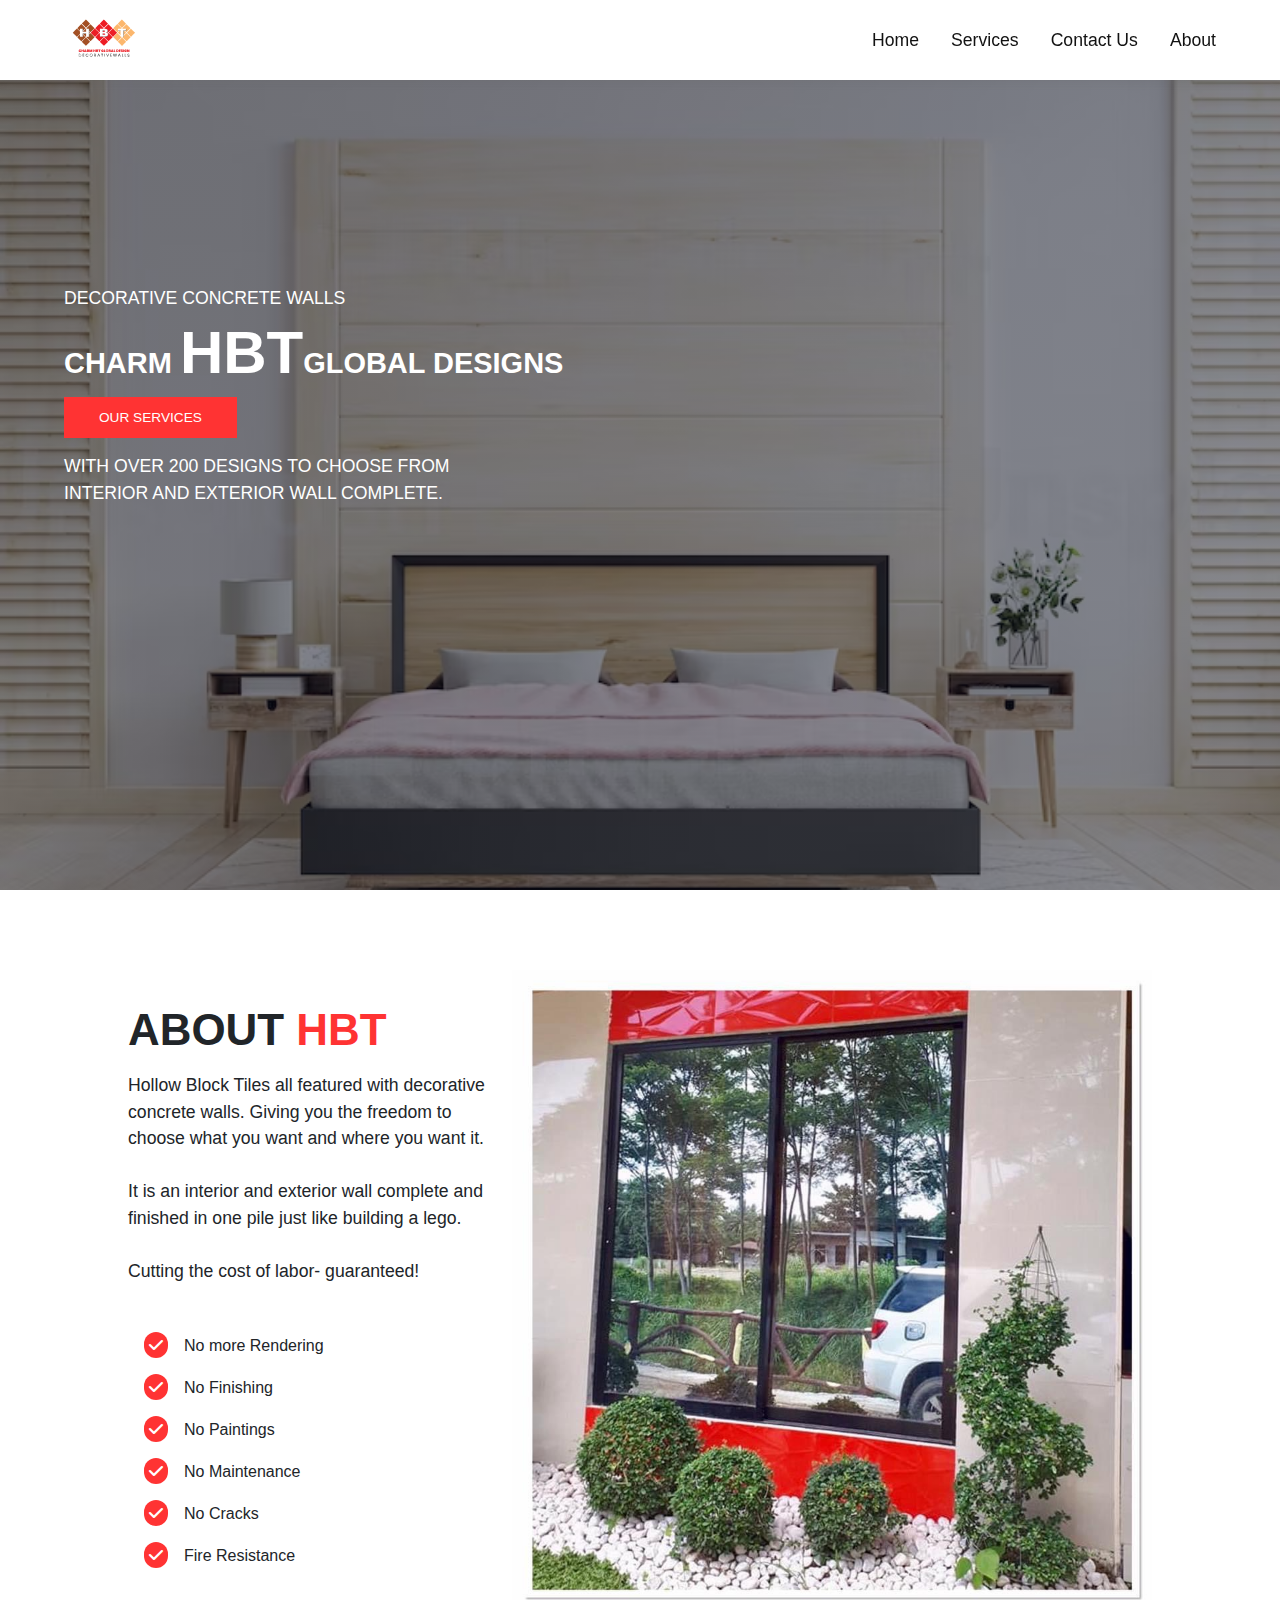
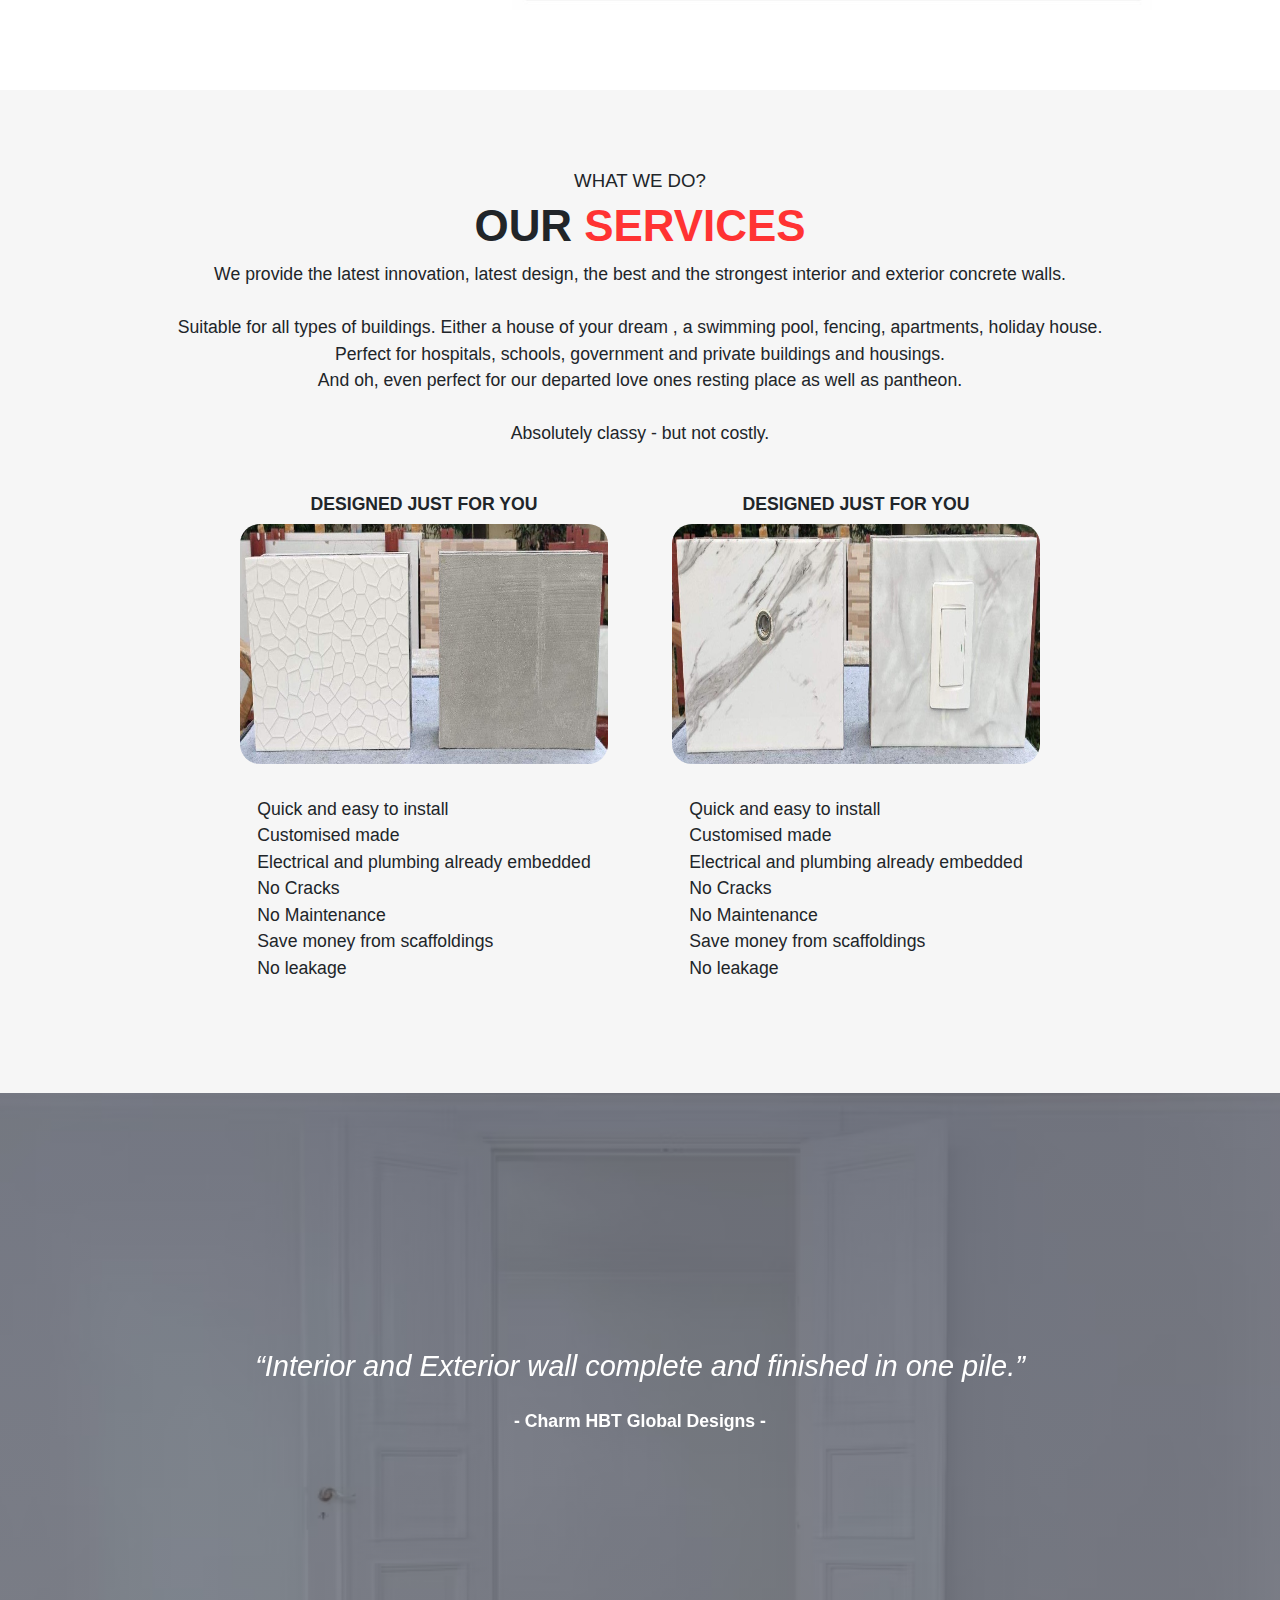
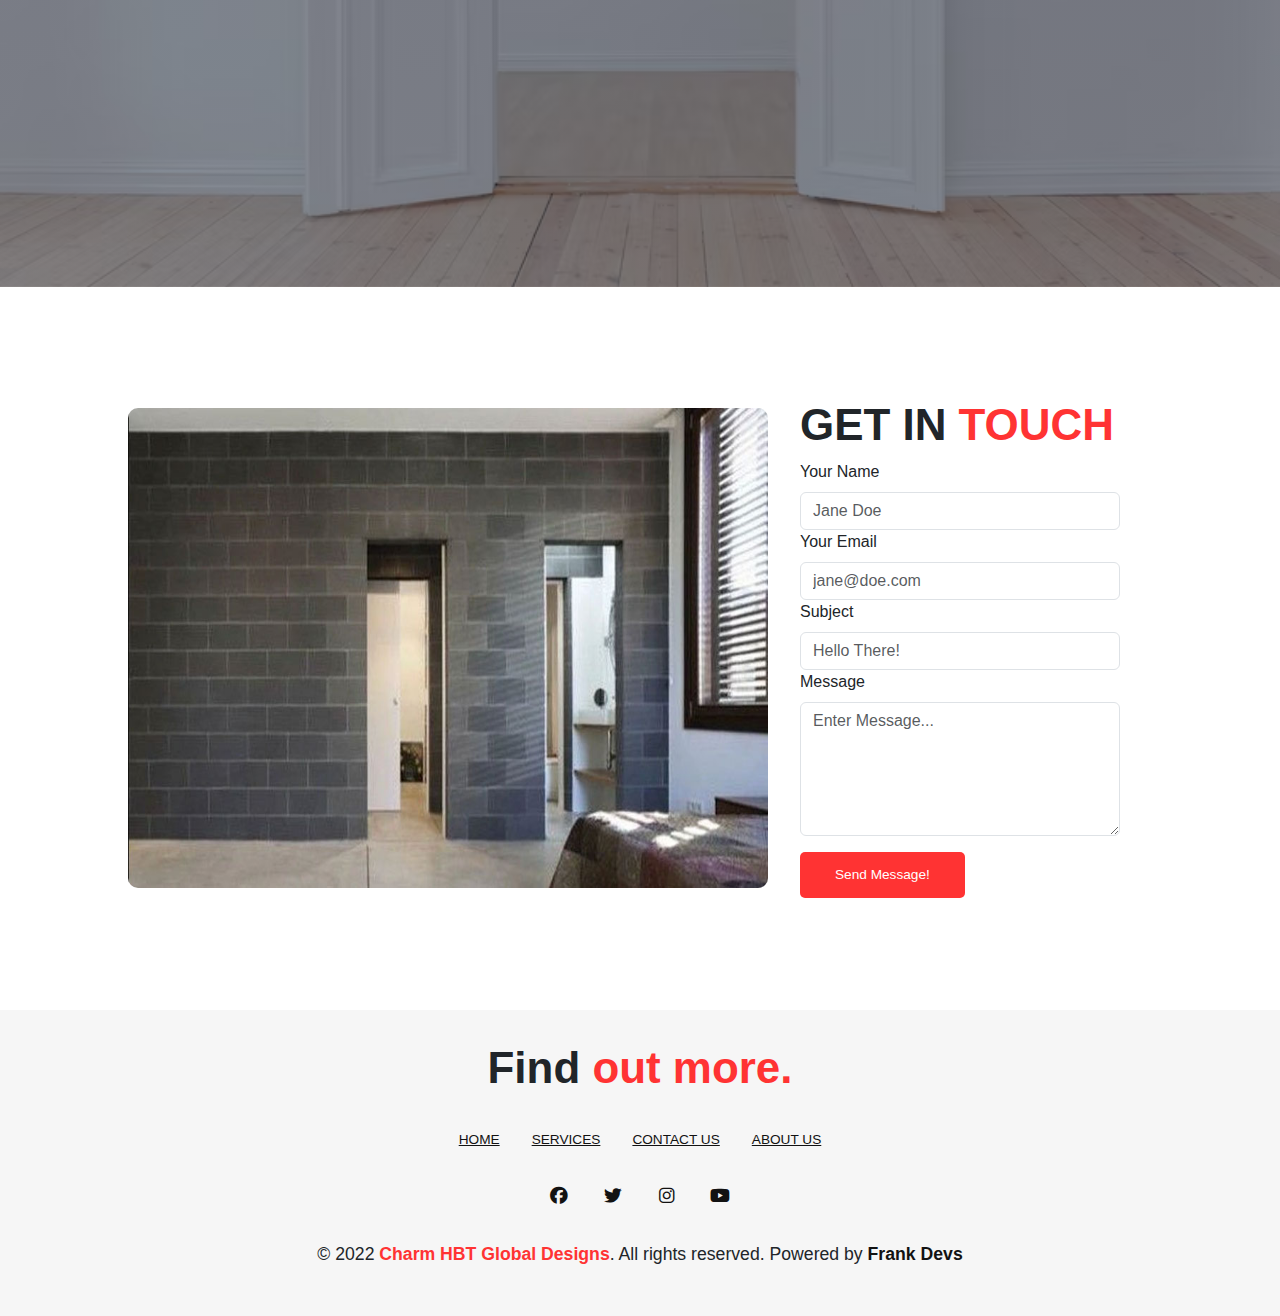
==== commit f2dfe504: "a" ====
--- a/index.html
+++ b/index.html
@@ -61,33 +61,35 @@
             <h1>Our <b>Services</b></h1>
             <p>We provide the latest innovation, latest design, the best and the strongest interior and exterior concrete walls.<br><br>Suitable for all types of buildings. Either a house of your dream , a swimming pool, fencing, apartments, holiday house.<br>Perfect for hospitals, schools, government and private buildings and housings.<br>And oh, even perfect for our departed love ones resting place as well as pantheon.<br><br>Absolutely classy - but not costly.</p>
         </div>
-        <div class="swiper mySwiper">
-            <div class="swiper-wrapper">
-                <div class="swiper-slide card">
-                    <h1>Designed just for you</h1>
-                    <img src="img/img6.jpg" />
-                    <p>
-                        Quick and easy to install<br>
-                        Customised made<br>
-                        Electrical and plumbing already embedded<br>
-                        No Cracks<br>
-                        No Maintenance<br>
-                        Save money from scaffoldings<br>
-                        No leakage
-                </p>
-                </div>
-                <div class="swiper-slide card">
-                    <h1>Designed just for you</h1>
-                    <img src="img/img7.jpg" />
-                    <p>
-                        Quick and easy to install<br>
-                        Customised made<br>
-                        Electrical and plumbing already embedded<br>
-                        No Cracks<br>
-                        No Maintenance<br>
-                        Save money from scaffoldings<br>
-                        No leakage
-                    </p>
+        <div class="services-card">
+            <div class="row">
+                <div class="column">
+                    <div class="card">
+                        <h1>Designed just for you</h1>
+                        <img src="img/img6.jpg" />
+                        <p>
+                            Quick and easy to install<br>
+                            Customised made<br>
+                            Electrical and plumbing already embedded<br>
+                            No Cracks<br>
+                            No Maintenance<br>
+                            Save money from scaffoldings<br>
+                            No leakage
+                        </p>
+                    </div>
+                    <div class="card">
+                        <h1>Designed just for you</h1>
+                        <img src="img/img7.jpg" />
+                        <p>
+                            Quick and easy to install<br>
+                            Customised made<br>
+                            Electrical and plumbing already embedded<br>
+                            No Cracks<br>
+                            No Maintenance<br>
+                            Save money from scaffoldings<br>
+                            No leakage
+                        </p>
+                    </div>
                 </div>
             </div>
         </div>
--- a/css/style.css
+++ b/css/style.css
@@ -3,7 +3,7 @@
 .cover {
   height: 90vh;
   padding: 13rem 5%;
-  background-image: linear-gradient(rgba(4, 9, 30, 0.47), rgba(4, 9, 30, 0.437)), url(/img/cover.jpg);
+  background-image: linear-gradient(rgba(4, 9, 30, 0.47), rgba(4, 9, 30, 0.437)), url("/img/cover1.png");
   background-position: center;
   background-size: cover;
 }
@@ -152,47 +152,47 @@
 .services .services-title p {
   font-size: var(--p);
 }
-.services .swiper {
-  width: 100%;
-  height: 100%;
-}
-.services .swiper .swiper-wrapper {
-  justify-content: center;
-}
-.services .swiper .swiper-wrapper .swiper-slide {
-  height: 28rem;
-  padding: 1rem 1rem;
+.services .services-card {
+  margin-top: 2rem;
+}
+.services .services-card .row .column {
+  display: flex;
+  flex-wrap: nowrap;
+  align-content: space-between;
   justify-content: center;
   align-items: center;
-  background-color: var(--white);
+}
+.services .services-card .row .column .card {
+  width: 25rem;
+  padding: 1rem 1rem;
+  margin: 0 1rem;
+  justify-content: center;
+  align-items: center;
+  background-color: transparent;
+  border: 0;
   overflow: hidden;
 }
-.services .swiper .swiper-wrapper .swiper-slide h1 {
-  font-size: var(--p);
-  text-align: center;
-  font-weight: 800;
-  text-transform: uppercase;
-}
-.services .swiper .swiper-wrapper .swiper-slide img {
+.services .services-card .row .column .card h1 {
+  font-size: var(--p);
+  text-transform: uppercase;
+  font-weight: 800;
+}
+.services .services-card .row .column .card img {
   width: 100%;
+  height: 15rem;
+  border-radius: 20px;
   cursor: pointer;
   transition: all 0.5s ease;
 }
-.services .swiper .swiper-wrapper .swiper-slide img:hover {
+.services .services-card .row .column .card img:hover {
   transform: scale(1.1);
 }
-.services .swiper .swiper-wrapper .swiper-slide h3 {
-  font-size: var(--h3);
-  font-weight: 800;
-  text-transform: uppercase;
-  padding: 1rem 1rem;
-}
-.services .swiper .swiper-wrapper .swiper-slide p {
+.services .services-card .row .column .card p {
   margin: 2rem 1rem;
   font-size: var(--p);
   margin-bottom: 1rem;
 }
-.services .swiper .swiper-wrapper .swiper-slide a {
+.services .services-card .row .column .card a {
   padding: 1rem 1rem;
   text-decoration: underline;
   color: var(--black);
@@ -200,22 +200,15 @@
   text-transform: uppercase;
 }
 
-@media (max-width: 800px) {
-  .services {
-    height: 100%;
-    padding: 5rem 10%;
-  }
-  .services .swiper .swiper-wrapper {
-    justify-content: space-between;
-  }
-  .services .swiper .swiper-wrapper .swiper-slide {
-    margin-bottom: 2.5rem;
+@media (max-width: 500px) {
+  .services .services-card .row .column {
+    flex-wrap: wrap;
   }
 }
 .quote {
   height: 88.2vh;
   padding: 15rem 10%;
-  background-image: linear-gradient(rgba(4, 9, 30, 0.47), rgba(4, 9, 30, 0.437)), url(/img/cover.jpg);
+  background-image: linear-gradient(rgba(1, 7, 29, 0.47), rgba(1, 6, 22, 0.437)), url("/img/cover5.png");
   background-position: center;
   background-size: cover;
 }
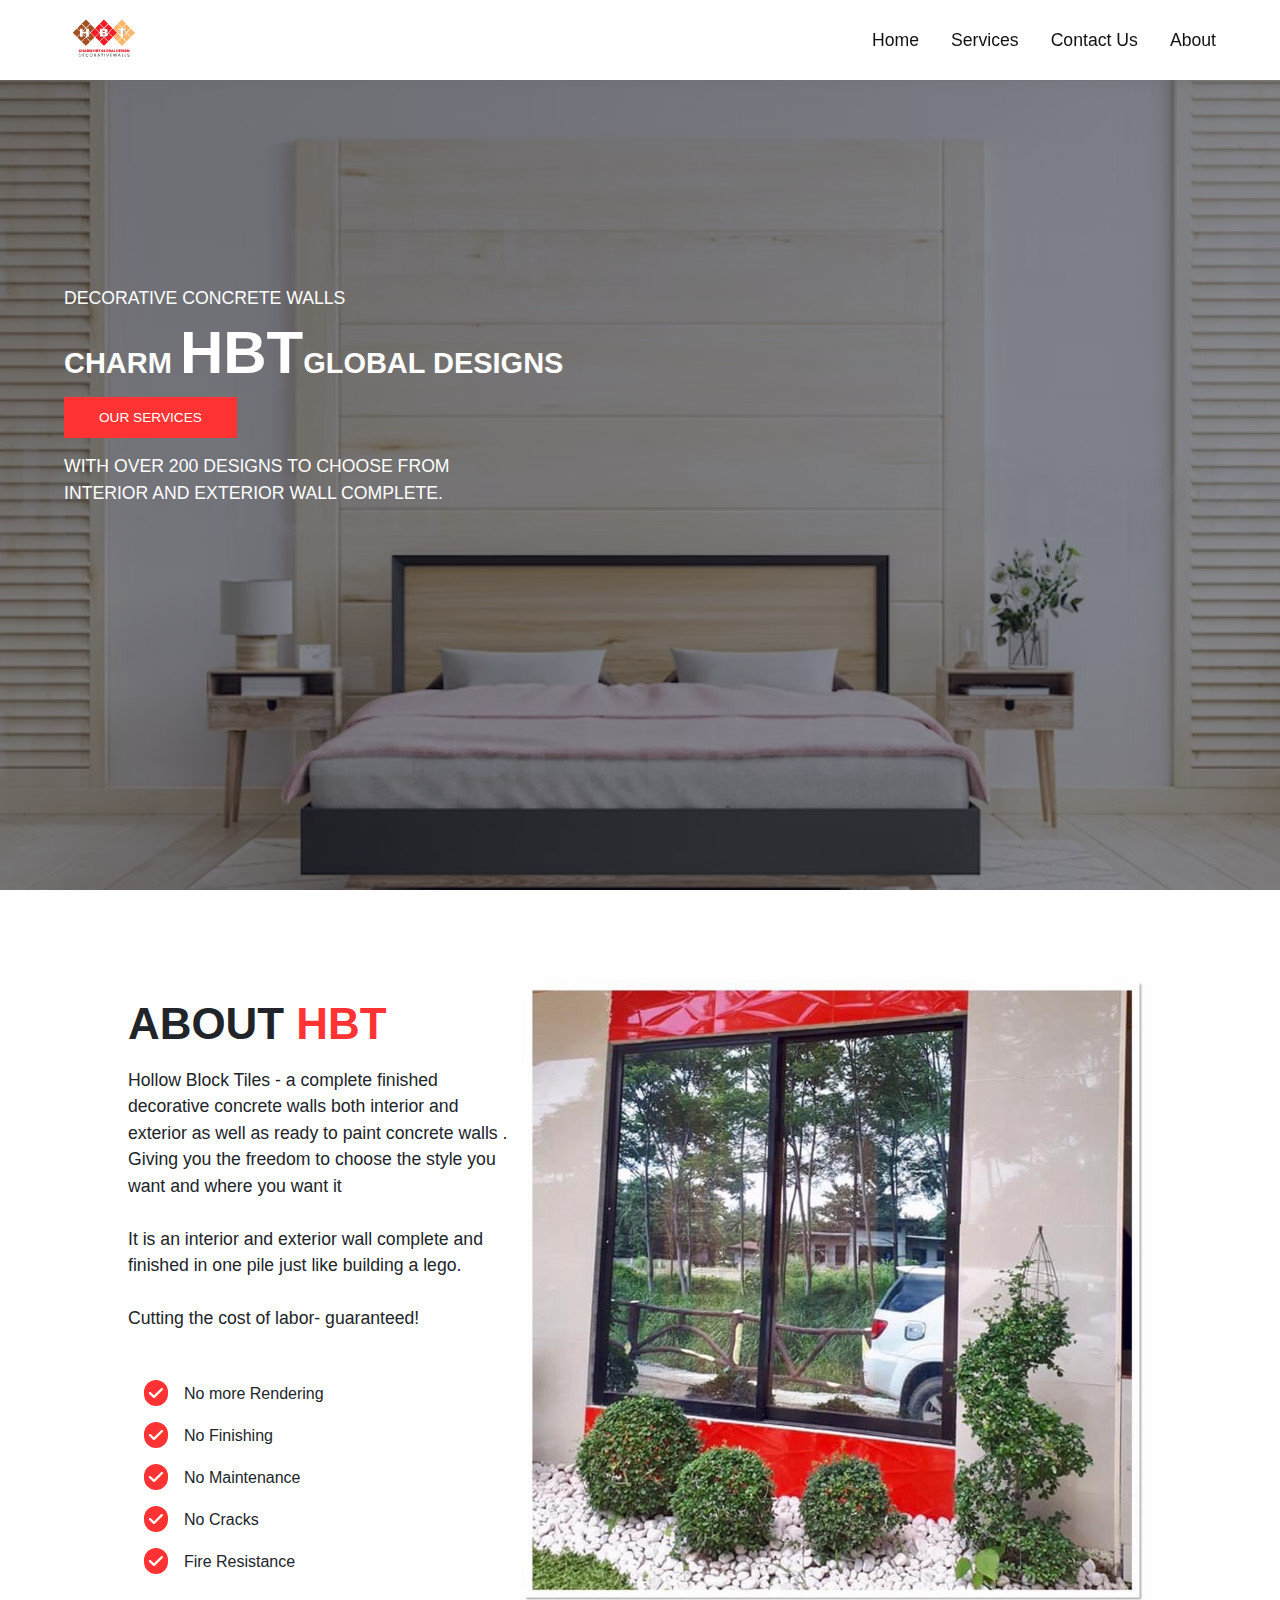
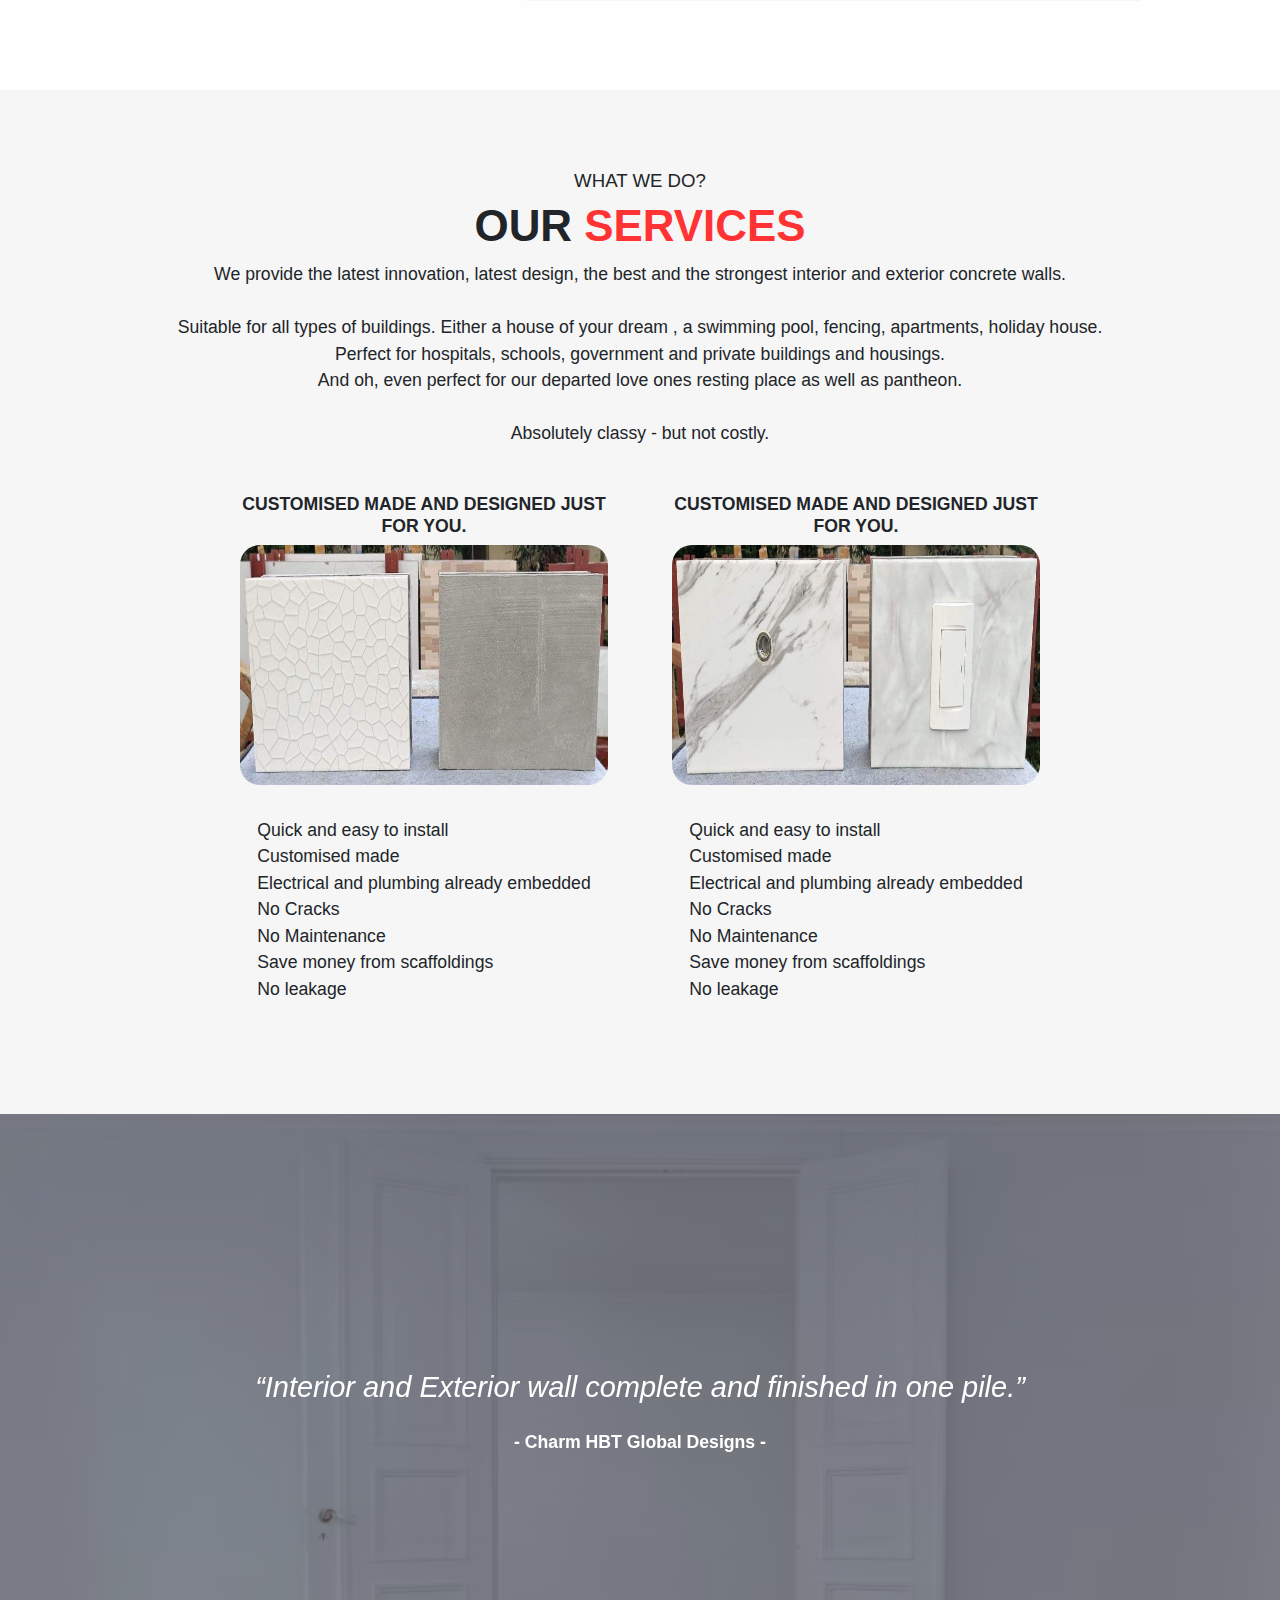
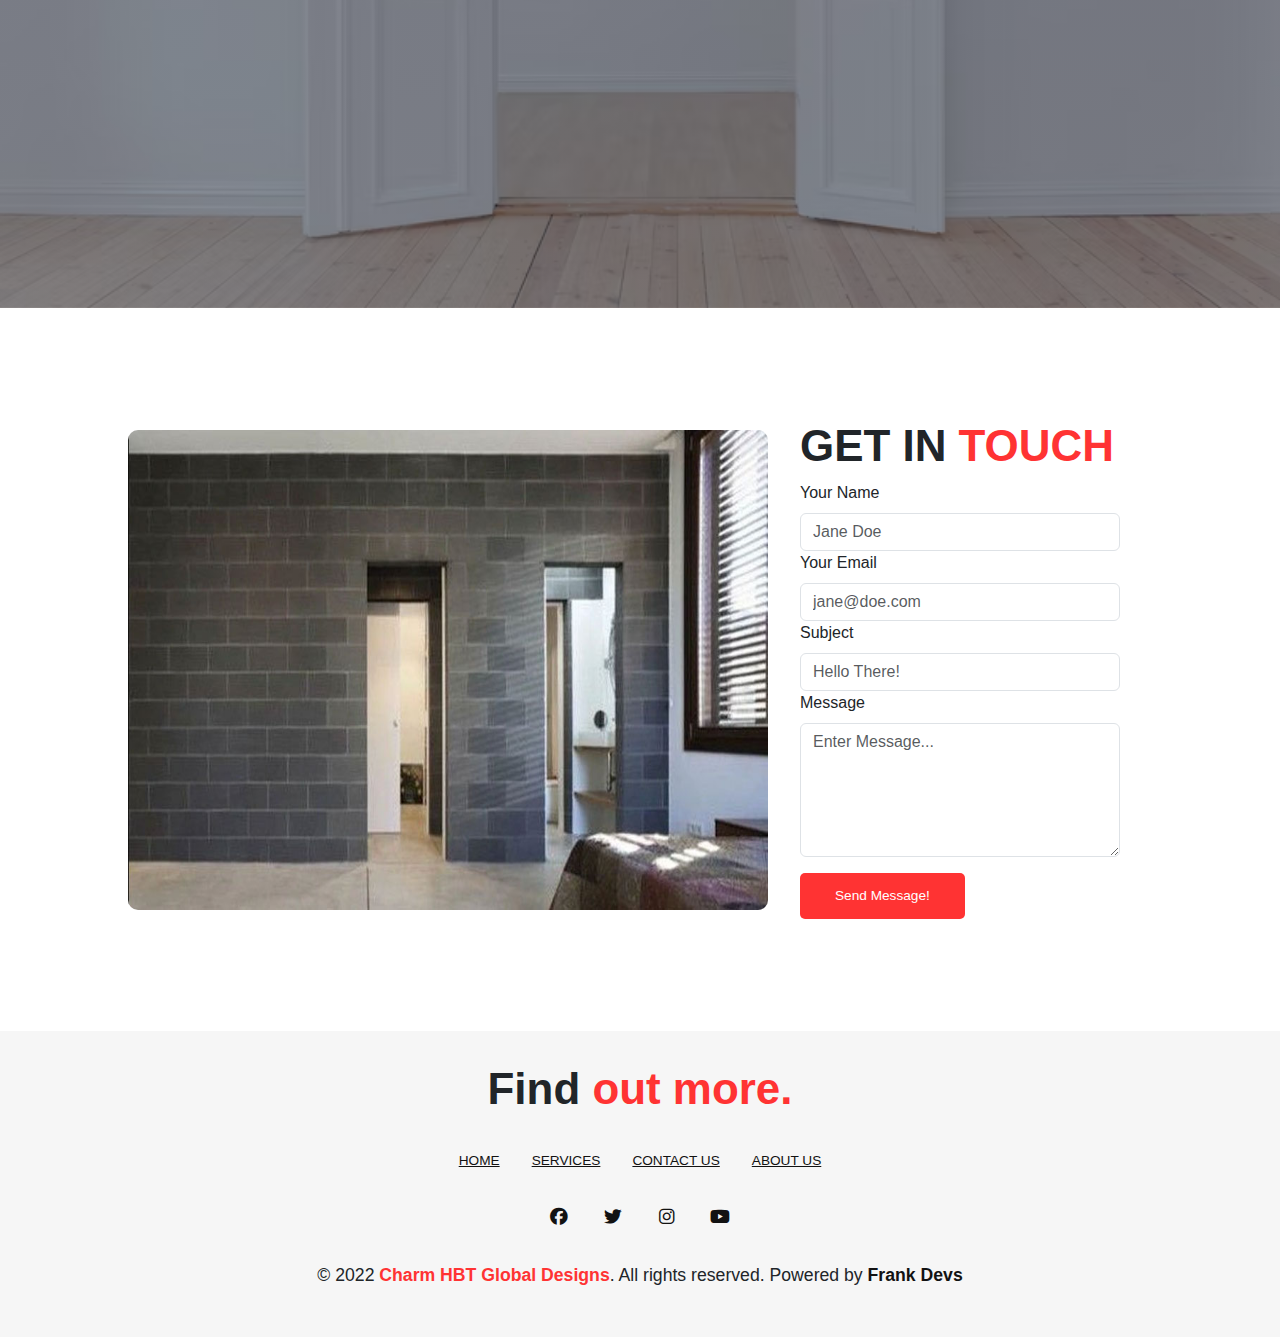
==== commit 00d72090: "a" ====
--- a/index.html
+++ b/index.html
@@ -40,12 +40,11 @@
         <div class="about-left">
             <h1>About <b>HBT</b></h1>
             <p>
-                Hollow Block Tiles all featured with  decorative concrete walls. Giving you the freedom to choose what you want and where you want it.<br><br>
+                Hollow Block Tiles - a complete finished decorative concrete walls both interior and exterior as well as ready to paint concrete walls . Giving you the freedom to choose the style you want and where you want it<br><br>
                 It is an interior and exterior wall complete and finished in one pile just like building a lego.<br><br>Cutting the cost of labor- guaranteed!
             </p><br>
             <i class="fa-solid fa-check"></i>No more Rendering<br>
             <i class="fa-solid fa-check"></i>No Finishing<br>
-            <i class="fa-solid fa-check"></i>No Paintings<br>
             <i class="fa-solid fa-check"></i>No Maintenance<br>
             <i class="fa-solid fa-check"></i>No Cracks<br>
             <i class="fa-solid fa-check"></i>Fire Resistance<br>
@@ -65,9 +64,9 @@
             <div class="row">
                 <div class="column">
                     <div class="card">
-                        <h1>Designed just for you</h1>
+                        <h1>Customised made and designed just for you.</h1>
                         <img src="img/img6.jpg" />
-                        <p>
+                        <p class="p1">
                             Quick and easy to install<br>
                             Customised made<br>
                             Electrical and plumbing already embedded<br>
@@ -78,9 +77,9 @@
                         </p>
                     </div>
                     <div class="card">
-                        <h1>Designed just for you</h1>
+                        <h1 class="h2">Customised made and designed just for you.</h1>
                         <img src="img/img7.jpg" />
-                        <p>
+                        <p class="p2">
                             Quick and easy to install<br>
                             Customised made<br>
                             Electrical and plumbing already embedded<br>
--- a/css/style.css
+++ b/css/style.css
@@ -48,13 +48,13 @@
 
 @media (max-width: 800px) and (min-width: 501px) {
   .cover {
-    padding: 11rem 8rem;
+    padding-top: 20rem;
     text-align: center;
   }
 }
 @media (max-width: 500px) {
   .cover {
-    padding: 10rem 2rem;
+    padding-top: 18rem;
     text-align: center;
   }
   .cover .cover-desc h1 {
@@ -176,6 +176,7 @@
   font-size: var(--p);
   text-transform: uppercase;
   font-weight: 800;
+  text-align: center;
 }
 .services .services-card .row .column .card img {
   width: 100%;
@@ -204,6 +205,12 @@
   .services .services-card .row .column {
     flex-wrap: wrap;
   }
+  .services .services-card .row .card .p1 {
+    display: none;
+  }
+  .services .services-card .row .card .h2 {
+    display: none;
+  }
 }
 .quote {
   height: 88.2vh;
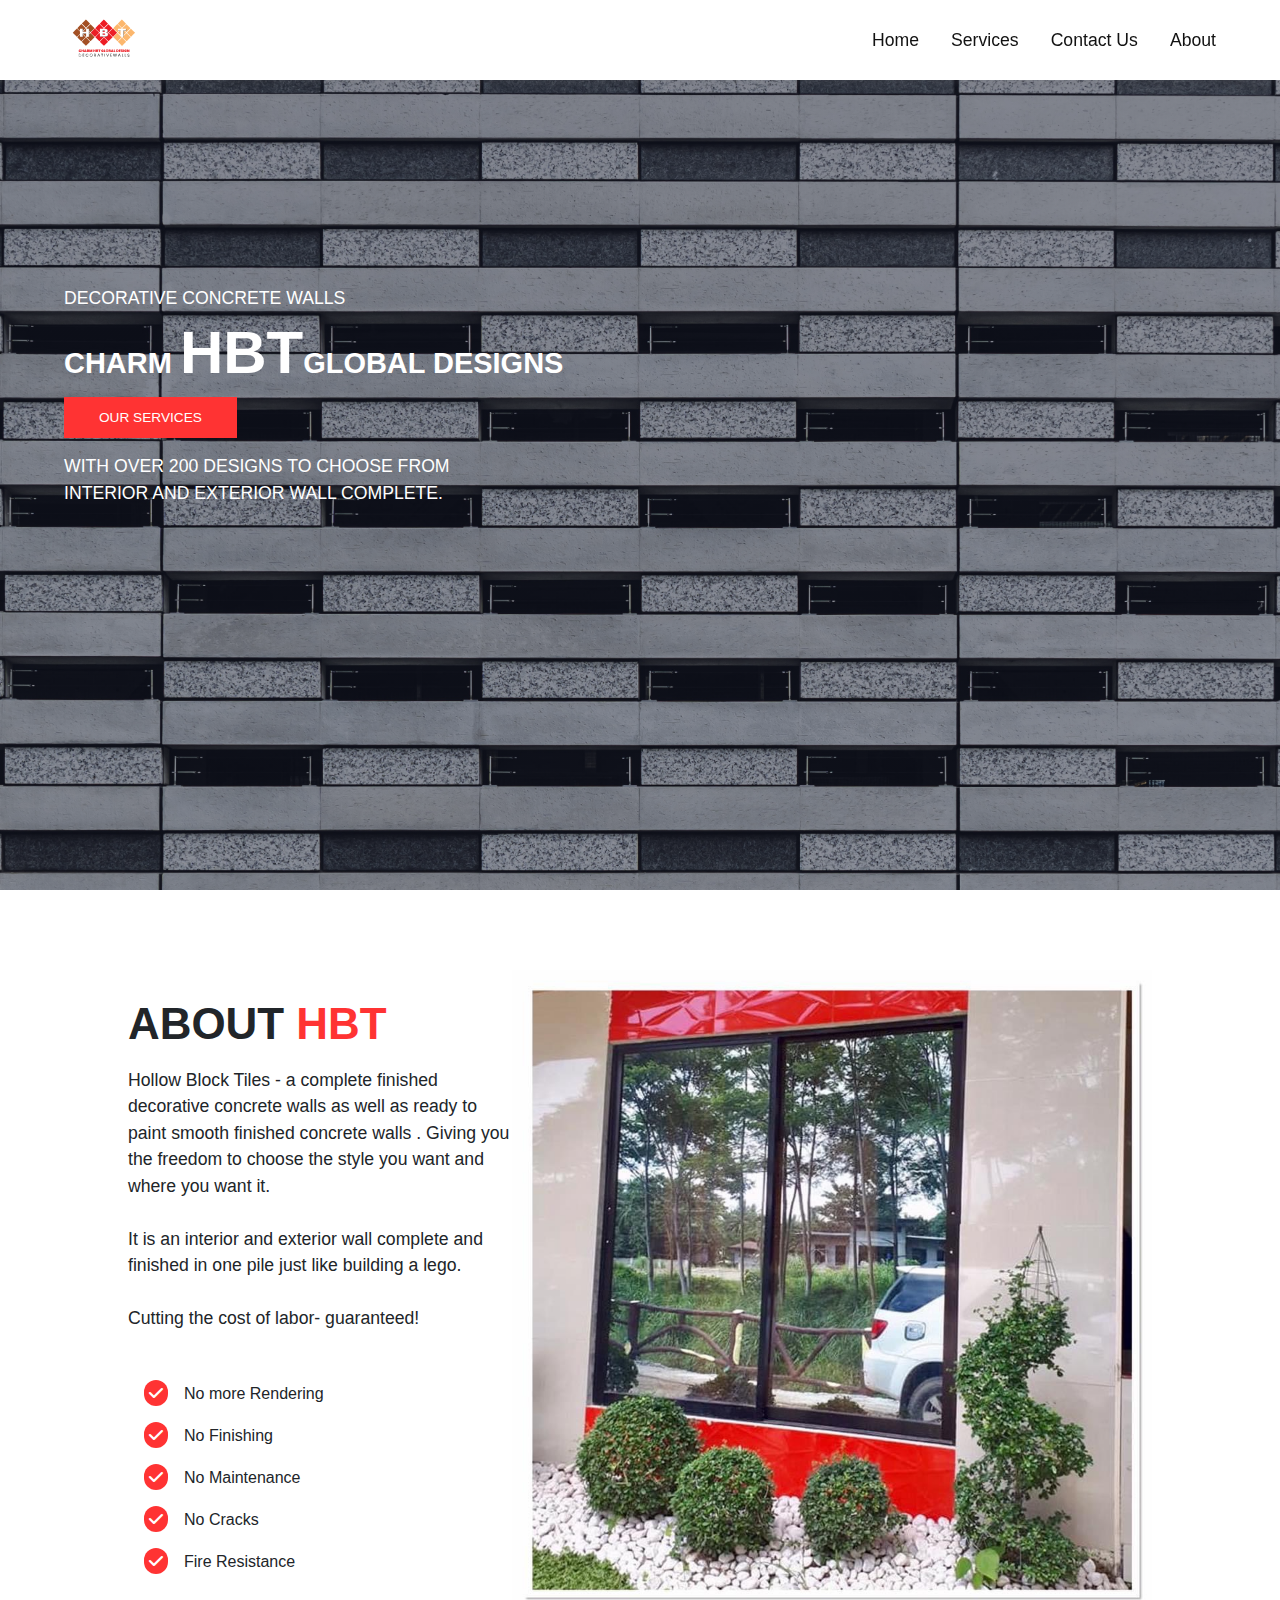
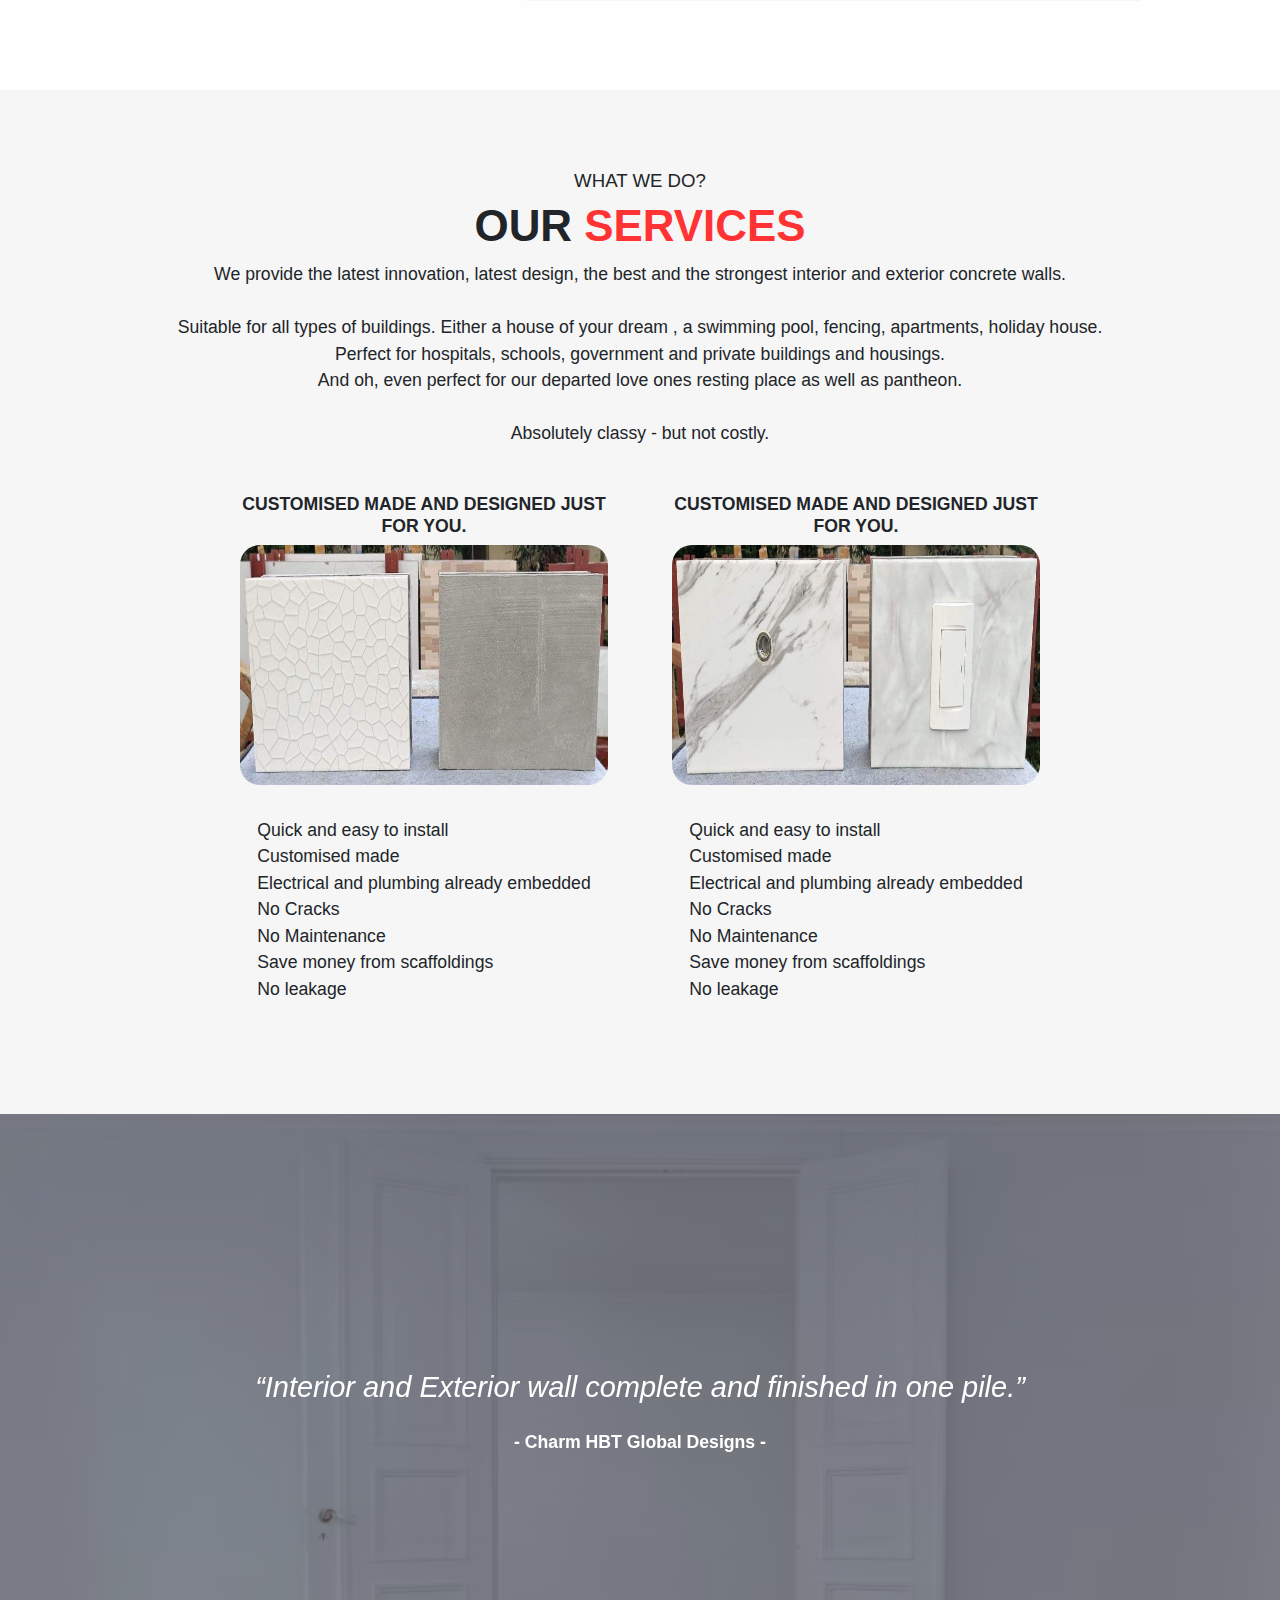
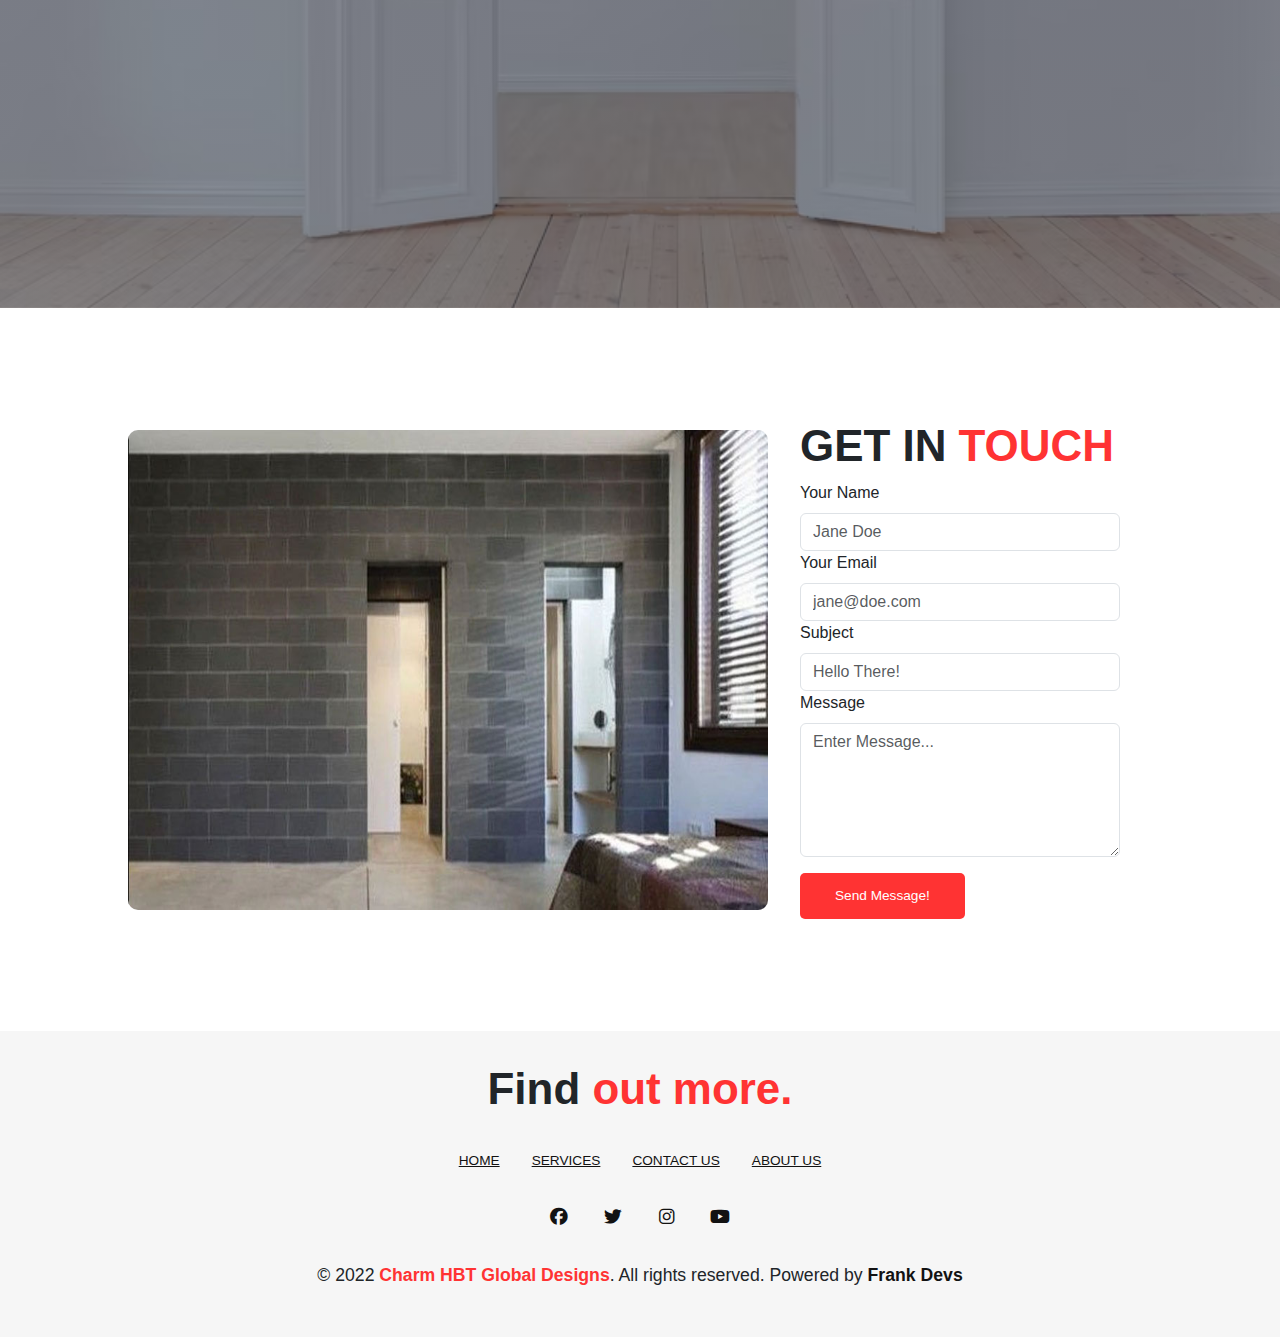
==== commit 1115db38: "a" ====
--- a/index.html
+++ b/index.html
@@ -40,7 +40,7 @@
         <div class="about-left">
             <h1>About <b>HBT</b></h1>
             <p>
-                Hollow Block Tiles - a complete finished decorative concrete walls both interior and exterior as well as ready to paint concrete walls . Giving you the freedom to choose the style you want and where you want it<br><br>
+                Hollow Block Tiles - a complete finished decorative concrete walls as well as ready to paint smooth finished concrete walls . Giving you the freedom to choose the style you want and where you want it.<br><br>
                 It is an interior and exterior wall complete and finished in one pile just like building a lego.<br><br>Cutting the cost of labor- guaranteed!
             </p><br>
             <i class="fa-solid fa-check"></i>No more Rendering<br>
--- a/css/style.css
+++ b/css/style.css
@@ -3,7 +3,7 @@
 .cover {
   height: 90vh;
   padding: 13rem 5%;
-  background-image: linear-gradient(rgba(4, 9, 30, 0.47), rgba(4, 9, 30, 0.437)), url("/img/cover1.png");
+  background-image: linear-gradient(rgba(4, 9, 30, 0.47), rgba(4, 9, 30, 0.437)), url("/img/tiles2.jpg");
   background-position: center;
   background-size: cover;
 }
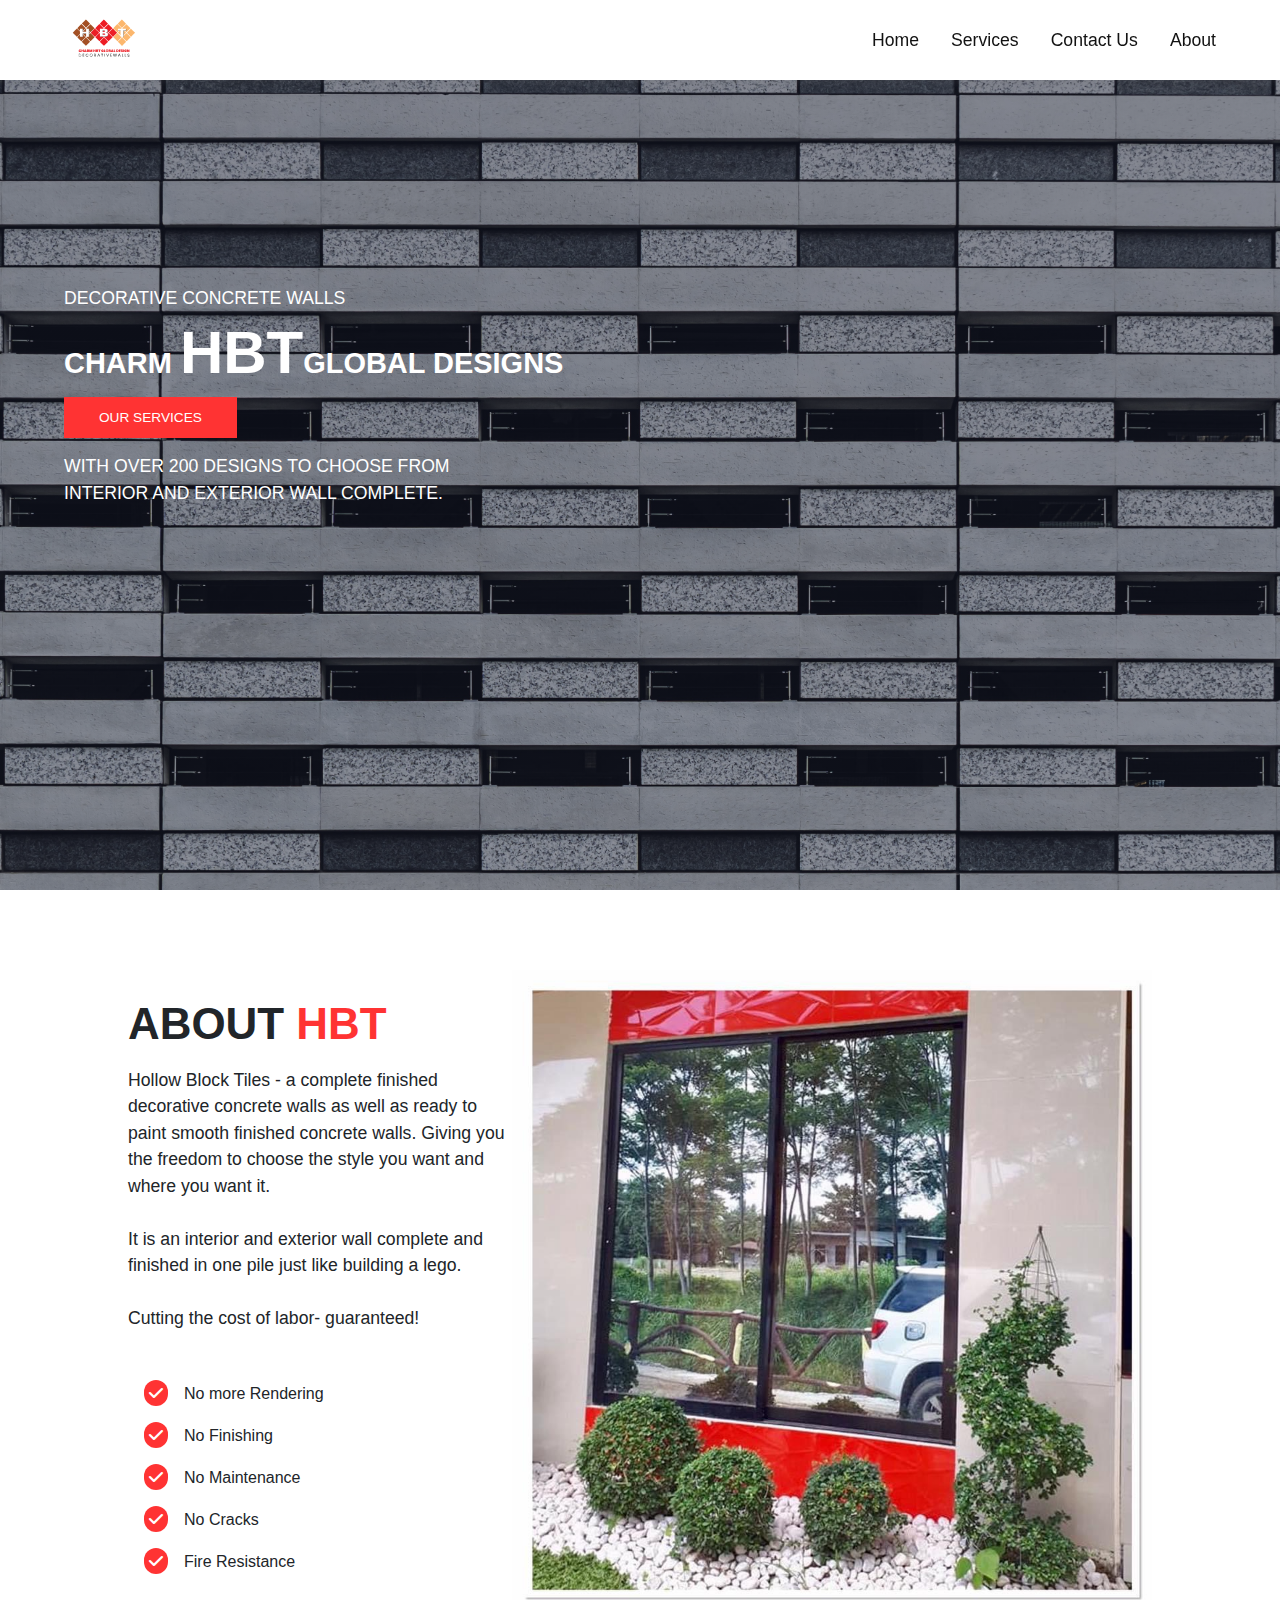
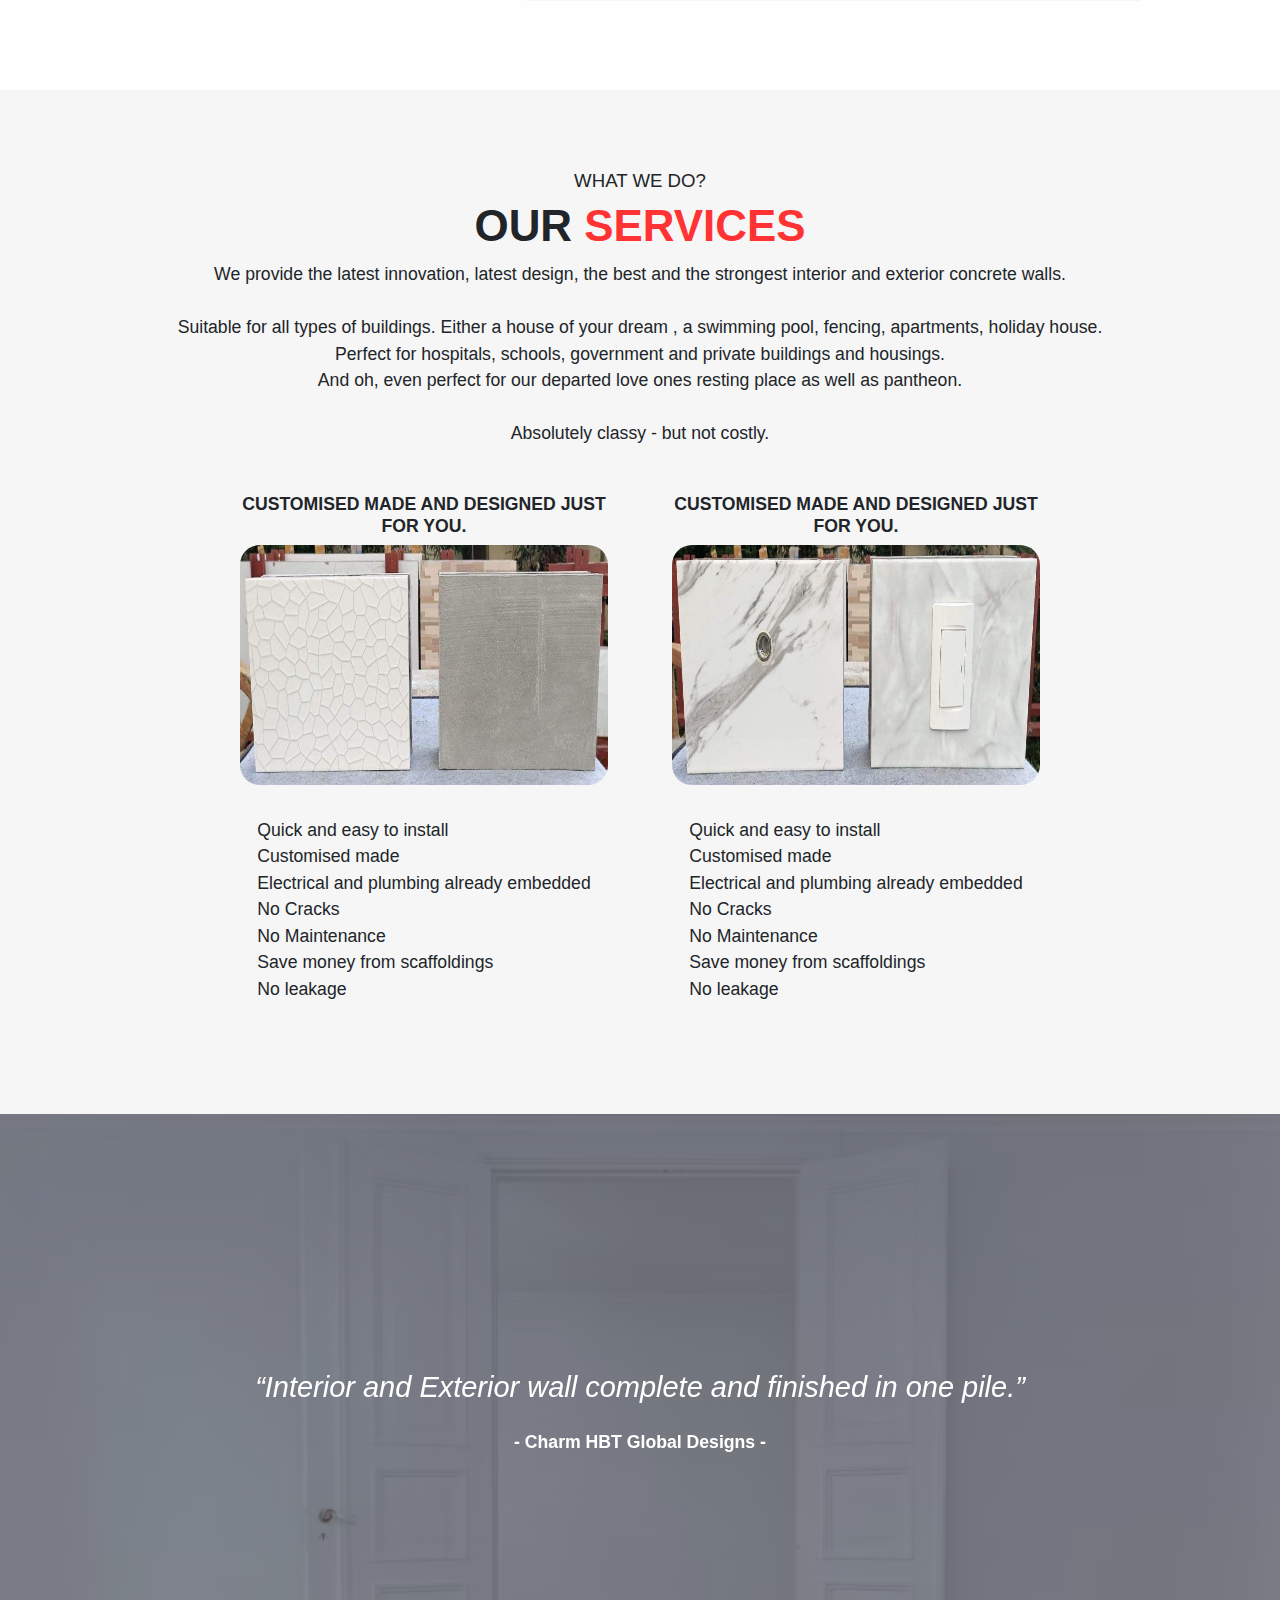
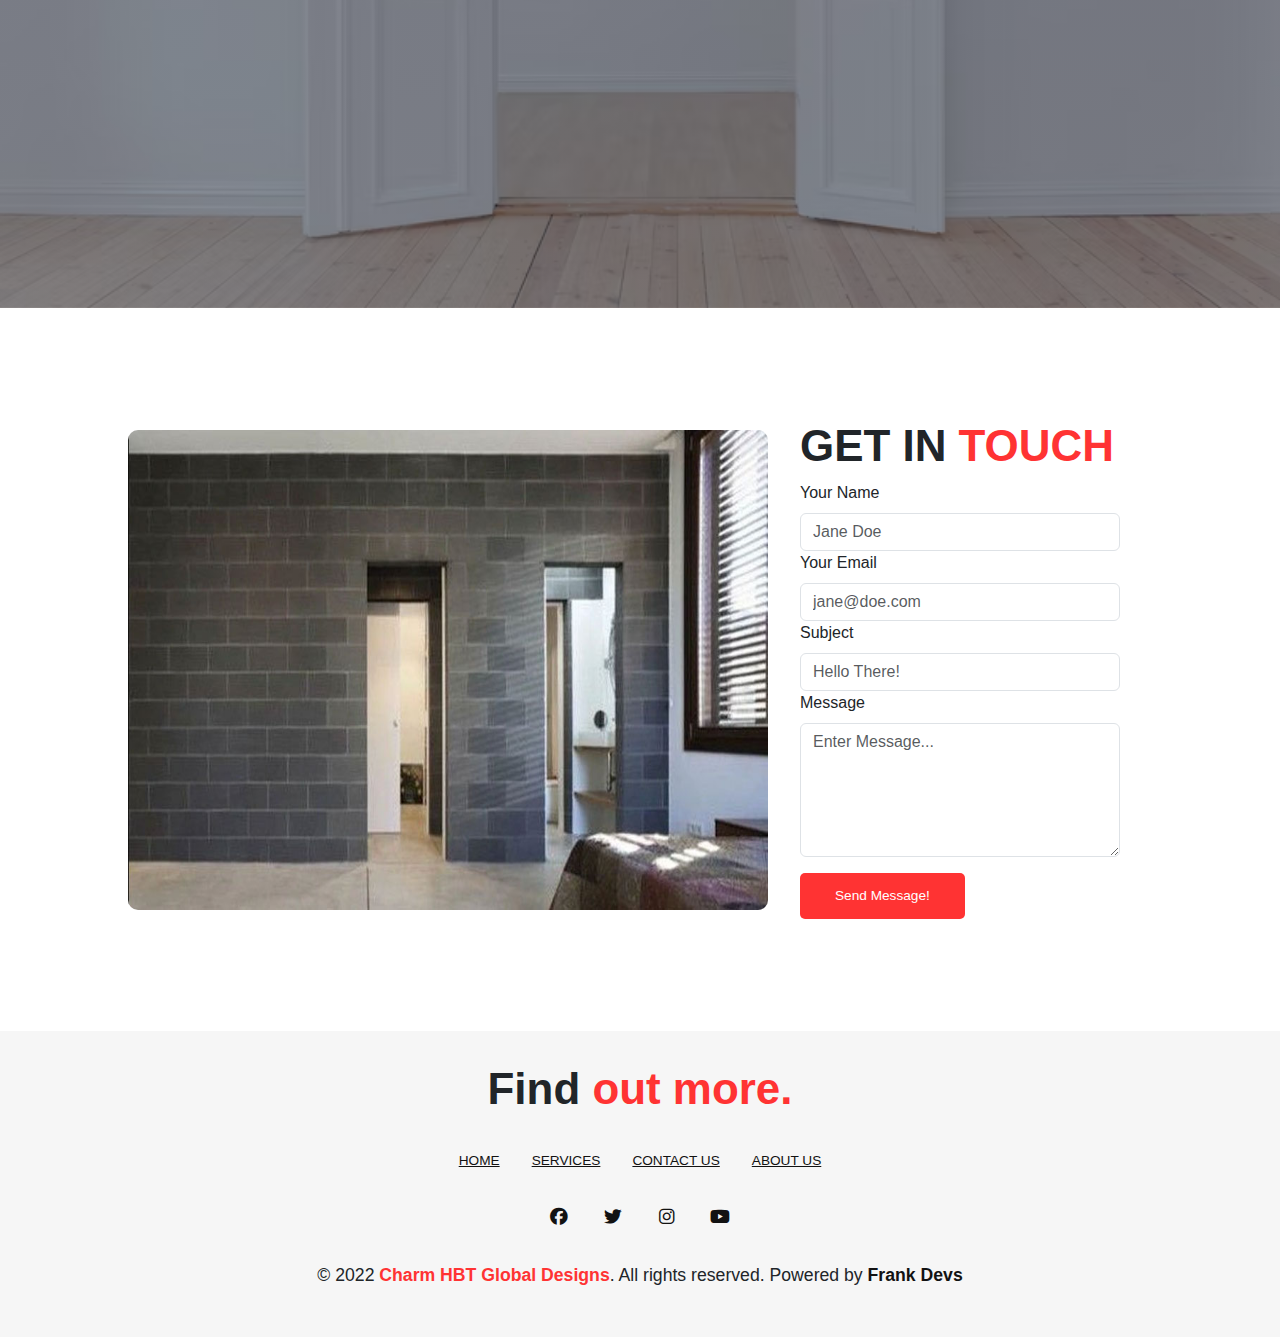
==== commit 6e0fa11c: "a" ====
--- a/index.html
+++ b/index.html
@@ -40,7 +40,7 @@
         <div class="about-left">
             <h1>About <b>HBT</b></h1>
             <p>
-                Hollow Block Tiles - a complete finished decorative concrete walls as well as ready to paint smooth finished concrete walls . Giving you the freedom to choose the style you want and where you want it.<br><br>
+                Hollow Block Tiles - a complete finished decorative concrete walls as well as ready to paint smooth finished concrete walls. Giving you the freedom to choose the style you want and where you want it.<br><br>
                 It is an interior and exterior wall complete and finished in one pile just like building a lego.<br><br>Cutting the cost of labor- guaranteed!
             </p><br>
             <i class="fa-solid fa-check"></i>No more Rendering<br>
